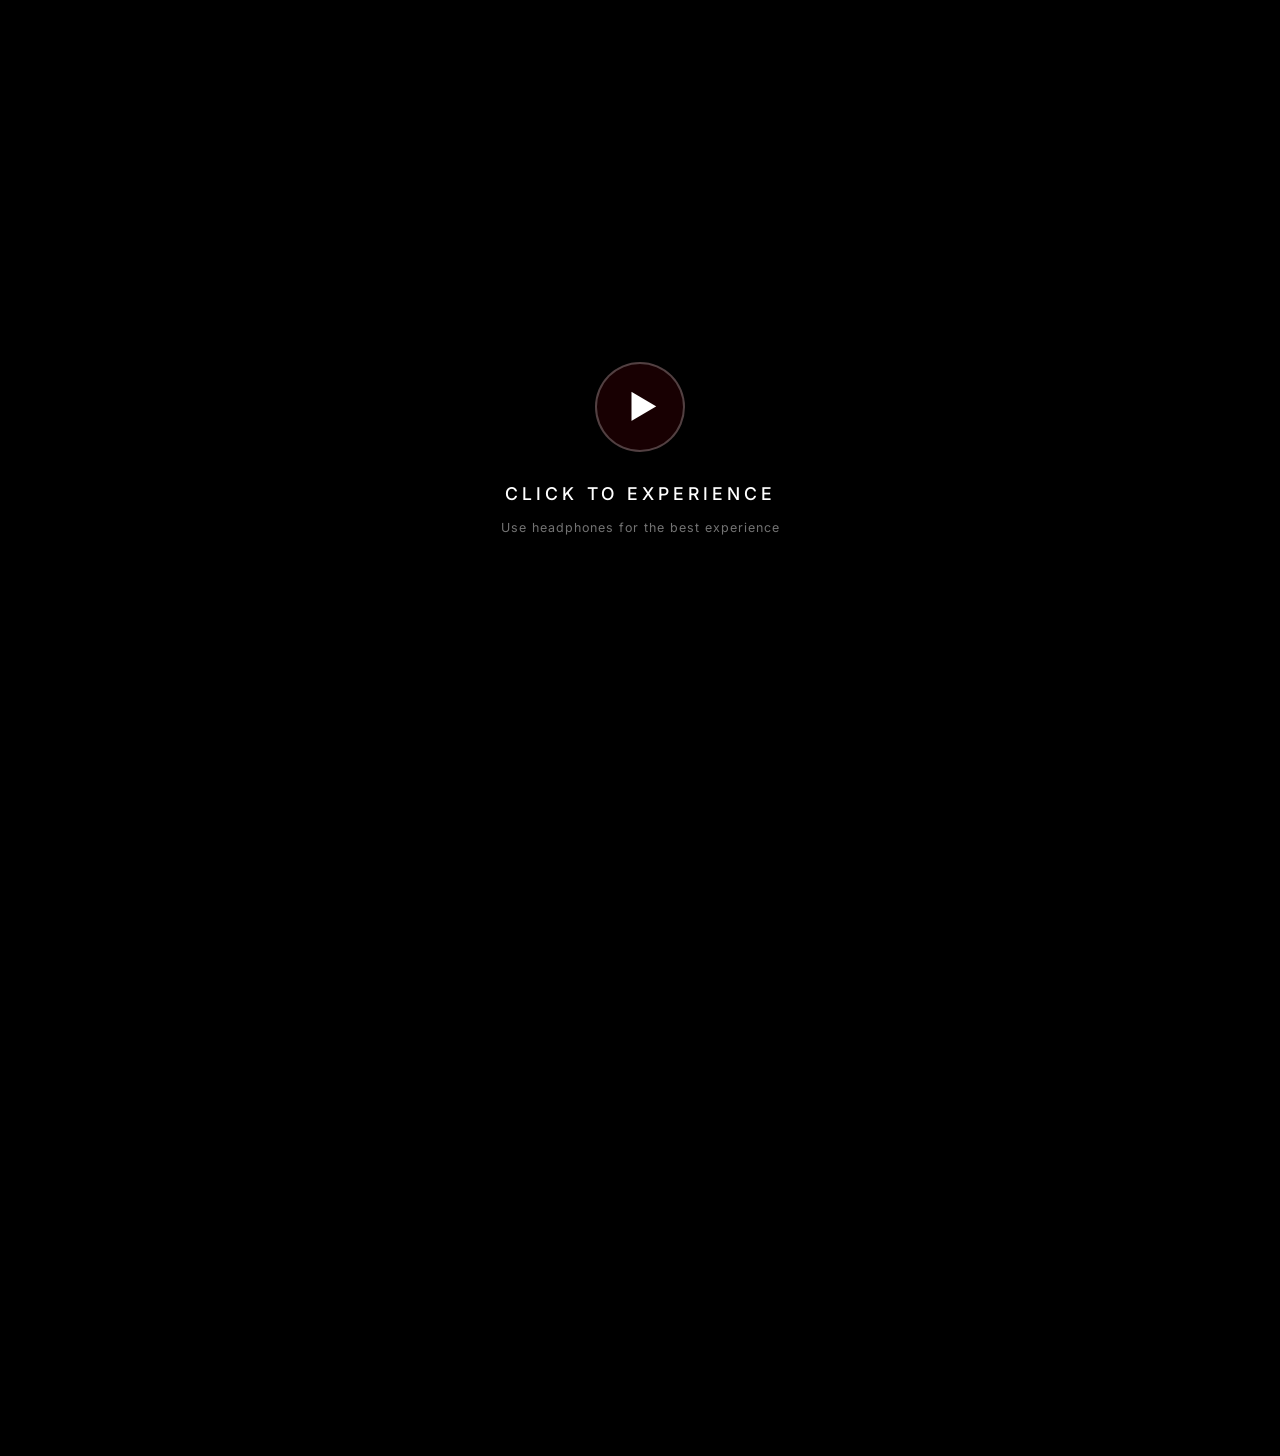
==== index.html @ e7f374e2 "Initial commit: A Fairytale - Netflix-style birthday surprise" ====
<!DOCTYPE html>
<html lang="en">
<head>
  <meta charset="UTF-8" />
  <meta name="viewport" content="width=device-width, initial-scale=1.0" />
  <meta name="description" content="A Fairytale — A cinematic birthday surprise crafted with love." />
  <title>A Fairytale — Streaming Now</title>
  <link rel="stylesheet" href="style.css" />
  <link rel="icon" href="data:image/svg+xml,<svg xmlns='http://www.w3.org/2000/svg' viewBox='0 0 100 100'><text y='.9em' font-size='90'>🎬</text></svg>" />
</head>
<body>

  <!-- ========== CLICK TO START SCREEN ========== -->
  <div id="start-screen">
    <div class="start-content">
      <div class="start-icon">▶</div>
      <p class="start-text">Click to Experience</p>
      <p class="start-sub">Use headphones for the best experience</p>
    </div>
  </div>

  <!-- ========== NETFLIX INTRO VIDEO OVERLAY ========== -->
  <div id="intro-overlay" style="display:none;">
    <video id="intro-video" playsinline preload="auto">
      <source src="assets/netflix-intro.mp4" type="video/mp4" />
    </video>
  </div>

  <!-- Netflix Intro Audio -->
  <audio id="intro-audio" preload="auto">
    <source src="assets/netflix-intro.mp3" type="audio/mpeg" />
  </audio>

  <!-- ========== MAIN PAGE CONTENT ========== -->
  <div class="page-content" id="page-content">

    <!-- ===== NAVIGATION ===== -->
    <nav class="navbar" id="navbar">
      <div class="nav-left">
        <div class="nav-logo">Netflix</div>
        <ul class="nav-links" id="nav-links">
          <li><a href="#" data-active>Home</a></li>
          <li><a href="#">Movies</a></li>
          <li><a href="#">Memories</a></li>
          <li><a href="#">My List</a></li>
        </ul>
      </div>
      <div class="nav-right">
        <!-- Search Icon -->
        <svg class="nav-icon search-icon" viewBox="0 0 24 24" fill="none" stroke="currentColor" stroke-width="2" stroke-linecap="round" stroke-linejoin="round">
          <circle cx="11" cy="11" r="8"></circle>
          <line x1="21" y1="21" x2="16.65" y2="16.65"></line>
        </svg>
        <!-- Bell Icon -->
        <svg class="nav-icon" viewBox="0 0 24 24" fill="none" stroke="currentColor" stroke-width="2" stroke-linecap="round" stroke-linejoin="round">
          <path d="M18 8A6 6 0 0 0 6 8c0 7-3 9-3 9h18s-3-2-3-9"></path>
          <path d="M13.73 21a2 2 0 0 1-3.46 0"></path>
        </svg>
        <!-- Avatar -->
        <div class="nav-avatar" title="Profile"></div>
        <!-- Mobile Hamburger -->
        <div class="nav-toggle" id="nav-toggle" aria-label="Toggle menu">
          <span></span>
          <span></span>
          <span></span>
        </div>
      </div>
    </nav>

    <!-- ===== HERO SECTION ===== -->
    <section class="hero" id="hero">
      <!-- Background Image -->
      <div class="hero-bg" id="hero-bg">
        <img
          class="hero-bg-img"
          src="assets/hero-bg.png"
          alt="A Fairytale — Hero"
          loading="eager"
        />
      </div>

      <!-- Cinematic Overlays -->
      <div class="hero-overlay hero-overlay--gradient"></div>
      <div class="hero-overlay hero-overlay--bottom"></div>
      <div class="hero-overlay hero-overlay--vignette"></div>
      <div class="film-grain"></div>

      <!-- Floating Particles -->
      <canvas id="particles-canvas"></canvas>

      <!-- Hero Text Content -->
      <div class="hero-content">
        <div class="hero-badge">
          <img class="hero-badge-logo" src="assets/netflix-logo.png" alt="Netflix" />
          <span class="hero-badge-text">Netflix Original</span>
        </div>

        <h1 class="hero-title">
          <span class="title-highlight">A Fairytale</span>
        </h1>

        <p class="hero-subtitle">"A story written by destiny."</p>

        <div class="hero-tags">
          <span>Romance</span>
          <span class="tag-dot"></span>
          <span>Fantasy</span>
          <span class="tag-dot"></span>
          <span>Birthday Special</span>
          <span class="tag-dot"></span>
          <span>2026</span>
        </div>

        <div class="hero-meta">
          <span class="meta-match">99% Match</span>
          <span class="meta-year">2026</span>
          <span class="meta-rating">13+</span>
          <span class="meta-seasons">5 Seasons</span>
        </div>

        <p class="hero-description">
          Some stories are not watched.<br />
          They are felt.
        </p>

        <div class="hero-buttons">
          <button class="btn-play" id="btn-play" aria-label="Play">
            <svg viewBox="0 0 24 24"><polygon points="5 3 19 12 5 21 5 3"></polygon></svg>
            <span>Play</span>
          </button>
          <button class="btn-info" id="btn-info" aria-label="More Info">
            <svg viewBox="0 0 24 24" fill="none" stroke="currentColor" stroke-width="2"><circle cx="12" cy="12" r="10"></circle><line x1="12" y1="16" x2="12" y2="12"></line><line x1="12" y1="8" x2="12.01" y2="8"></line></svg>
            <span>More Info</span>
          </button>
        </div>
      </div>
    </section>

    <!-- ===== TRENDING MEMORIES ===== -->
    <section class="memories-section" id="memories-section">
      <h2 class="memories-title" id="memories-title">Trending Memories</h2>
      <div class="memories-row" id="memories-row">

        <div class="memory-card" data-delay="0">
          <img src="assets/card1.png" alt="The Beginning" loading="lazy" />
          <div class="memory-card-overlay">
            <div class="memory-card-title">The Beginning</div>
            <div class="memory-card-tag">Chapter 1</div>
          </div>
        </div>

        <div class="memory-card" data-delay="100">
          <img src="assets/card2.png" alt="Her Smile" loading="lazy" />
          <div class="memory-card-overlay">
            <div class="memory-card-title">Her Smile</div>
            <div class="memory-card-tag">Chapter 2</div>
          </div>
        </div>

        <div class="memory-card" data-delay="200">
          <img src="assets/card3.png" alt="The Chaos" loading="lazy" />
          <div class="memory-card-overlay">
            <div class="memory-card-title">The Chaos</div>
            <div class="memory-card-tag">Chapter 3</div>
          </div>
        </div>

        <div class="memory-card" data-delay="300">
          <img src="assets/card4.png" alt="Late Night Talks" loading="lazy" />
          <div class="memory-card-overlay">
            <div class="memory-card-title">Late Night Talks</div>
            <div class="memory-card-tag">Chapter 4</div>
          </div>
        </div>

        <div class="memory-card" data-delay="400">
          <img src="assets/card5.png" alt="Favourite Human" loading="lazy" />
          <div class="memory-card-overlay">
            <div class="memory-card-title">Favourite Human</div>
            <div class="memory-card-tag">Chapter 5</div>
          </div>
        </div>

        <div class="memory-card" data-delay="500">
          <img src="assets/card6.png" alt="Forever Scene" loading="lazy" />
          <div class="memory-card-overlay">
            <div class="memory-card-title">Forever Scene</div>
            <div class="memory-card-tag">Final Chapter</div>
          </div>
        </div>

      </div>
    </section>

    <!-- ===== FOOTER ===== -->
    <footer class="footer">
      <p>Made with <span>♥</span> — A Fairytale &copy; 2026</p>
    </footer>

  </div>

  <!-- ===== AUDIO TOGGLE ===== -->
  <button class="audio-toggle" id="audio-toggle" aria-label="Toggle music" title="Toggle music">
    <div class="bars">
      <span></span>
      <span></span>
      <span></span>
      <span></span>
    </div>
  </button>

  <!-- Background music — replace src with your file -->
  <audio id="bg-music" loop preload="auto">
    <source src="assets/music.mp3" type="audio/mpeg" />
  </audio>

  <!-- ===== MORE INFO MODAL ===== -->
  <div class="modal-overlay" id="modal-overlay">
    <div class="modal-box">
      <button class="modal-close" id="modal-close" aria-label="Close">&times;</button>
      <h3 class="modal-title">A Fairytale</h3>
      <p class="modal-subtitle">"A story written by destiny."</p>
      <div class="modal-detail">
        <p><strong>Genre:</strong> Romance • Fantasy • Birthday Special</p>
        <p><strong>Release:</strong> 2026</p>
        <p><strong>Rating:</strong> ♥♥♥♥♥ — Masterpiece</p>
        <br />
        <p>
          This isn't just a movie. It's a feeling.
          A celebration of the most beautiful soul —
          the kind of person who turns ordinary moments into cinematic memories.
        </p>
        <br />
        <p><strong>Starring:</strong> The most amazing person in the world.</p>
        <p><strong>Director:</strong> Destiny, with a little help from love.</p>
      </div>
    </div>
  </div>

  <script src="script.js"></script>
</body>
</html>
---- style.css ----
/* ============================================
   A FAIRYTALE — Cinematic Birthday Surprise
   Netflix-Style OTT Landing Page
   ============================================ */

/* ---------- Google Fonts ---------- */
@import url('https://fonts.googleapis.com/css2?family=Inter:wght@300;400;500;600;700&family=Playfair+Display:ital,wght@0,400;0,600;0,700;1,400;1,600&display=swap');

/* ---------- CSS Custom Properties ---------- */
:root {
  --bg-primary: #000000;
  --bg-secondary: #141414;
  --bg-card: #1a1a1a;
  --netflix-red: #E50914;
  --netflix-red-dark: #B20710;
  --accent-gold: #d4a853;
  --accent-warm: #e8a87c;
  --text-primary: #ffffff;
  --text-secondary: #b3b3b3;
  --text-muted: #737373;
  --glass-bg: rgba(255, 255, 255, 0.05);
  --glass-border: rgba(255, 255, 255, 0.08);
  --shadow-glow: 0 0 40px rgba(229, 9, 20, 0.15);
  --font-display: 'Playfair Display', Georgia, serif;
  --font-body: 'Inter', -apple-system, BlinkMacSystemFont, sans-serif;
  --transition-smooth: cubic-bezier(0.25, 0.46, 0.45, 0.94);
  --transition-bounce: cubic-bezier(0.34, 1.56, 0.64, 1);
}

/* ---------- Reset & Base ---------- */
*,
*::before,
*::after {
  margin: 0;
  padding: 0;
  box-sizing: border-box;
}

html {
  scroll-behavior: smooth;
  -webkit-font-smoothing: antialiased;
  -moz-osx-font-smoothing: grayscale;
}

body {
  font-family: var(--font-body);
  background: var(--bg-primary);
  color: var(--text-primary);
  overflow-x: hidden;
  line-height: 1.6;
}

/* Hide scrollbar for cleaner feel */
body::-webkit-scrollbar {
  width: 6px;
}
body::-webkit-scrollbar-track {
  background: var(--bg-primary);
}
body::-webkit-scrollbar-thumb {
  background: rgba(229, 9, 20, 0.4);
  border-radius: 3px;
}

a {
  text-decoration: none;
  color: inherit;
}

button {
  border: none;
  outline: none;
  cursor: pointer;
  font-family: var(--font-body);
}

/* ============================================
   CLICK TO START SCREEN
   ============================================ */
#start-screen {
  position: fixed;
  inset: 0;
  z-index: 11000;
  background: #000;
  display: flex;
  align-items: center;
  justify-content: center;
  cursor: pointer;
  transition: opacity 0.8s ease;
}

#start-screen.fade-out {
  opacity: 0;
  pointer-events: none;
}

.start-content {
  text-align: center;
  animation: fadeIn 1.5s ease forwards;
}

.start-icon {
  width: 90px;
  height: 90px;
  border-radius: 50%;
  border: 2px solid rgba(255,255,255,0.25);
  display: flex;
  align-items: center;
  justify-content: center;
  font-size: 2rem;
  color: #fff;
  margin: 0 auto 28px;
  animation: startPulse 2s ease-in-out infinite;
  background: rgba(229, 9, 20, 0.1);
  padding-left: 6px;
}

@keyframes startPulse {
  0%, 100% {
    transform: scale(1);
    box-shadow: 0 0 0 0 rgba(229, 9, 20, 0.4);
  }
  50% {
    transform: scale(1.08);
    box-shadow: 0 0 40px 10px rgba(229, 9, 20, 0.15);
  }
}

.start-text {
  font-family: var(--font-body);
  font-size: 1.1rem;
  font-weight: 500;
  letter-spacing: 4px;
  text-transform: uppercase;
  color: var(--text-primary);
  margin-bottom: 10px;
}

.start-sub {
  font-size: 0.78rem;
  color: var(--text-muted);
  letter-spacing: 1px;
}

/* ============================================
   NETFLIX INTRO OVERLAY
   ============================================ */
#intro-overlay {
  position: fixed;
  top: 0;
  left: 0;
  width: 100vw;
  height: 100vh;
  z-index: 10000;
  background: #000;
  display: flex;
  align-items: center;
  justify-content: center;
  transition: opacity 1.2s ease;
}

#intro-overlay.fade-out {
  opacity: 0;
  pointer-events: none;
}

#intro-overlay video {
  width: 100%;
  height: 100%;
  object-fit: contain;
  background: #000;
}

/* ============================================
   PAGE LOAD TRANSITION
   ============================================ */
.page-content {
  opacity: 0;
  transition: opacity 1.5s ease 0.3s;
}

.page-content.visible {
  opacity: 1;
}

/* ============================================
   NAVIGATION BAR
   ============================================ */
.navbar {
  position: fixed;
  top: 0;
  left: 0;
  width: 100%;
  z-index: 1000;
  padding: 18px 4%;
  display: flex;
  align-items: center;
  justify-content: space-between;
  background: linear-gradient(180deg, rgba(0,0,0,0.85) 0%, rgba(0,0,0,0.4) 60%, transparent 100%);
  transform: translateY(-100%);
  animation: navSlideDown 1s var(--transition-smooth) 0.5s forwards;
}

@keyframes navSlideDown {
  to { transform: translateY(0); }
}

.nav-left {
  display: flex;
  align-items: center;
  gap: 40px;
}

.nav-logo {
  font-family: var(--font-display);
  font-size: 1.6rem;
  font-weight: 700;
  color: var(--netflix-red);
  letter-spacing: 2px;
  text-transform: uppercase;
  cursor: pointer;
  text-shadow: 0 0 20px rgba(229, 9, 20, 0.5);
}

.nav-links {
  display: flex;
  gap: 24px;
  list-style: none;
}

.nav-links li a {
  font-size: 0.88rem;
  font-weight: 400;
  color: var(--text-secondary);
  transition: color 0.3s ease, text-shadow 0.3s ease;
  position: relative;
}

.nav-links li a:hover {
  color: var(--text-primary);
  text-shadow: 0 0 10px rgba(255,255,255,0.2);
}

.nav-links li a::after {
  content: '';
  position: absolute;
  bottom: -4px;
  left: 0;
  width: 0;
  height: 1px;
  background: var(--netflix-red);
  transition: width 0.3s ease;
}

.nav-links li a:hover::after {
  width: 100%;
}

.nav-right {
  display: flex;
  align-items: center;
  gap: 20px;
}

.nav-icon {
  width: 22px;
  height: 22px;
  color: var(--text-primary);
  cursor: pointer;
  opacity: 0.8;
  transition: opacity 0.3s ease, transform 0.3s ease;
}

.nav-icon:hover {
  opacity: 1;
  transform: scale(1.1);
}

.nav-avatar {
  width: 32px;
  height: 32px;
  border-radius: 4px;
  background: linear-gradient(135deg, var(--netflix-red), var(--accent-gold));
  cursor: pointer;
  transition: box-shadow 0.3s ease;
  overflow: hidden;
}

.nav-avatar:hover {
  box-shadow: 0 0 12px rgba(229, 9, 20, 0.5);
}

/* Mobile Nav Toggle */
.nav-toggle {
  display: none;
  flex-direction: column;
  gap: 5px;
  cursor: pointer;
  padding: 4px;
}

.nav-toggle span {
  display: block;
  width: 22px;
  height: 2px;
  background: var(--text-primary);
  border-radius: 1px;
  transition: transform 0.3s ease, opacity 0.3s ease;
}

/* ============================================
   HERO SECTION
   ============================================ */
.hero {
  position: relative;
  width: 100%;
  height: 100vh;
  min-height: 600px;
  overflow: hidden;
  display: flex;
  align-items: flex-end;
  padding-bottom: 12vh;
}

/* Background image with Ken Burns zoom */
.hero-bg {
  position: absolute;
  top: 0;
  left: 0;
  width: 100%;
  height: 100%;
  z-index: 0;
}

.hero-bg-img {
  width: 100%;
  height: 100%;
  object-fit: cover;
  object-position: center 20%;
  animation: kenBurns 30s ease-in-out infinite alternate;
  will-change: transform;
}

@keyframes kenBurns {
  0% { transform: scale(1) translate(0, 0); }
  100% { transform: scale(1.12) translate(-1%, -1%); }
}

/* Cinematic overlays */
.hero-overlay {
  position: absolute;
  top: 0;
  left: 0;
  width: 100%;
  height: 100%;
  z-index: 1;
}

.hero-overlay--gradient {
  background: linear-gradient(
    77deg,
    rgba(0,0,0,0.9) 0%,
    rgba(0,0,0,0.6) 30%,
    rgba(0,0,0,0.15) 60%,
    rgba(0,0,0,0.3) 100%
  );
}

.hero-overlay--bottom {
  background: linear-gradient(
    0deg,
    var(--bg-primary) 0%,
    rgba(0,0,0,0.7) 15%,
    transparent 40%
  );
}

.hero-overlay--vignette {
  background: radial-gradient(
    ellipse at center,
    transparent 50%,
    rgba(0,0,0,0.6) 100%
  );
}

/* Film Grain */
.film-grain {
  position: absolute;
  top: 0;
  left: 0;
  width: 100%;
  height: 100%;
  z-index: 2;
  opacity: 0.04;
  pointer-events: none;
  background-image: url("data:image/svg+xml,%3Csvg viewBox='0 0 256 256' xmlns='http://www.w3.org/2000/svg'%3E%3Cfilter id='noise'%3E%3CfeTurbulence type='fractalNoise' baseFrequency='0.9' numOctaves='4' stitchTiles='stitch'/%3E%3C/filter%3E%3Crect width='100%25' height='100%25' filter='url(%23noise)' opacity='1'/%3E%3C/svg%3E");
  background-repeat: repeat;
  animation: grainShift 0.5s steps(5) infinite;
}

@keyframes grainShift {
  0%, 100% { transform: translate(0,0); }
  20% { transform: translate(-2px, 1px); }
  40% { transform: translate(1px, -1px); }
  60% { transform: translate(-1px, 2px); }
  80% { transform: translate(2px, -2px); }
}

/* Floating particles canvas */
#particles-canvas {
  position: absolute;
  top: 0;
  left: 0;
  width: 100%;
  height: 100%;
  z-index: 3;
  pointer-events: none;
}

/* Hero content */
.hero-content {
  position: relative;
  z-index: 5;
  padding: 0 4%;
  max-width: 650px;
}

.hero-badge {
  display: inline-flex;
  align-items: center;
  gap: 8px;
  margin-bottom: 16px;
  opacity: 0;
  transform: translateY(20px);
  animation: fadeSlideUp 0.8s var(--transition-smooth) 1s forwards;
}

.hero-badge-logo {
  height: 20px;
  width: auto;
  object-fit: contain;
}

.hero-badge-text {
  font-size: 0.75rem;
  font-weight: 600;
  letter-spacing: 3px;
  text-transform: uppercase;
  color: var(--text-secondary);
}

.hero-title {
  font-family: var(--font-display);
  font-size: clamp(3rem, 7vw, 5.5rem);
  font-weight: 700;
  line-height: 1.05;
  letter-spacing: -1px;
  margin-bottom: 10px;
  opacity: 0;
  transform: translateY(30px);
  animation: fadeSlideUp 1s var(--transition-smooth) 1.2s forwards;
  text-shadow: 0 4px 30px rgba(0,0,0,0.7);
}

.hero-title .title-highlight {
  background: linear-gradient(135deg, var(--text-primary) 0%, var(--accent-gold) 100%);
  -webkit-background-clip: text;
  -webkit-text-fill-color: transparent;
  background-clip: text;
}

.hero-subtitle {
  font-family: var(--font-display);
  font-style: italic;
  font-size: clamp(1rem, 2vw, 1.3rem);
  color: var(--accent-warm);
  margin-bottom: 18px;
  opacity: 0;
  transform: translateY(20px);
  animation: fadeSlideUp 0.8s var(--transition-smooth) 1.5s forwards;
  text-shadow: 0 2px 15px rgba(0,0,0,0.5);
}

.hero-tags {
  display: flex;
  align-items: center;
  gap: 8px;
  margin-bottom: 12px;
  font-size: 0.82rem;
  color: var(--text-muted);
  opacity: 0;
  transform: translateY(20px);
  animation: fadeSlideUp 0.8s var(--transition-smooth) 1.7s forwards;
}

.hero-tags .tag-dot {
  width: 4px;
  height: 4px;
  border-radius: 50%;
  background: var(--netflix-red);
}

/* Netflix-style metadata row */
.hero-meta {
  display: flex;
  align-items: center;
  gap: 10px;
  margin-bottom: 18px;
  font-size: 0.88rem;
  font-weight: 500;
  opacity: 0;
  transform: translateY(20px);
  animation: fadeSlideUp 0.8s var(--transition-smooth) 1.8s forwards;
}

.meta-match {
  color: #46d369;
  font-weight: 700;
}

.meta-year {
  color: var(--text-secondary);
}

.meta-rating {
  color: var(--text-secondary);
  border: 1px solid rgba(255,255,255,0.35);
  padding: 1px 7px;
  font-size: 0.76rem;
  border-radius: 3px;
  line-height: 1.4;
}

.meta-seasons {
  color: var(--text-secondary);
}

.hero-description {
  font-size: 1rem;
  line-height: 1.7;
  color: var(--text-secondary);
  margin-bottom: 30px;
  max-width: 500px;
  opacity: 0;
  transform: translateY(20px);
  animation: fadeSlideUp 0.8s var(--transition-smooth) 2s forwards;
}

/* Buttons */
.hero-buttons {
  display: flex;
  align-items: center;
  gap: 14px;
  opacity: 0;
  transform: translateY(30px);
  animation: fadeSlideUp 1s var(--transition-smooth) 2.1s forwards;
}

.btn-play {
  display: inline-flex;
  align-items: center;
  gap: 10px;
  padding: 12px 32px;
  background: var(--text-primary);
  color: var(--bg-primary);
  font-size: 1.05rem;
  font-weight: 600;
  border-radius: 6px;
  transition: all 0.35s var(--transition-smooth);
  position: relative;
  overflow: hidden;
}

.btn-play::before {
  content: '';
  position: absolute;
  top: 50%;
  left: 50%;
  width: 0;
  height: 0;
  background: rgba(229, 9, 20, 0.15);
  border-radius: 50%;
  transform: translate(-50%, -50%);
  transition: width 0.6s ease, height 0.6s ease;
}

.btn-play:hover {
  transform: scale(1.06);
  box-shadow: 0 0 30px rgba(255,255,255,0.25), 0 0 60px rgba(229, 9, 20, 0.15);
}

.btn-play:hover::before {
  width: 350px;
  height: 350px;
}

.btn-play:active {
  transform: scale(0.97);
}

.btn-play svg {
  width: 22px;
  height: 22px;
  fill: currentColor;
  position: relative;
  z-index: 1;
}

.btn-play span {
  position: relative;
  z-index: 1;
}

.btn-info {
  display: inline-flex;
  align-items: center;
  gap: 10px;
  padding: 12px 28px;
  background: var(--glass-bg);
  color: var(--text-primary);
  font-size: 0.95rem;
  font-weight: 500;
  border-radius: 6px;
  border: 1px solid var(--glass-border);
  backdrop-filter: blur(10px);
  -webkit-backdrop-filter: blur(10px);
  transition: all 0.35s var(--transition-smooth);
}

.btn-info:hover {
  background: rgba(255,255,255,0.15);
  transform: scale(1.04);
  border-color: rgba(255,255,255,0.2);
}

.btn-info svg {
  width: 20px;
  height: 20px;
  fill: currentColor;
}

/* ============================================
   AUDIO CONTROLLER
   ============================================ */
.audio-toggle {
  position: fixed;
  bottom: 30px;
  right: 30px;
  z-index: 999;
  width: 48px;
  height: 48px;
  border-radius: 50%;
  background: var(--glass-bg);
  border: 1px solid var(--glass-border);
  backdrop-filter: blur(12px);
  -webkit-backdrop-filter: blur(12px);
  display: flex;
  align-items: center;
  justify-content: center;
  cursor: pointer;
  transition: all 0.3s ease;
  opacity: 0;
  animation: fadeIn 0.8s ease 3s forwards;
}

.audio-toggle:hover {
  background: rgba(229, 9, 20, 0.2);
  border-color: rgba(229, 9, 20, 0.3);
  transform: scale(1.1);
  box-shadow: 0 0 20px rgba(229, 9, 20, 0.2);
}

.audio-toggle svg {
  width: 20px;
  height: 20px;
  fill: var(--text-primary);
}

.audio-toggle .bars {
  display: flex;
  align-items: flex-end;
  gap: 2px;
  height: 16px;
}

.audio-toggle .bars span {
  display: block;
  width: 3px;
  background: var(--text-primary);
  border-radius: 1px;
  transition: height 0.3s ease;
}

.audio-toggle.playing .bars span {
  animation: audioBar 0.8s ease-in-out infinite alternate;
}

.audio-toggle.playing .bars span:nth-child(1) { height: 6px; animation-delay: 0s; }
.audio-toggle.playing .bars span:nth-child(2) { height: 12px; animation-delay: 0.15s; }
.audio-toggle.playing .bars span:nth-child(3) { height: 8px; animation-delay: 0.3s; }
.audio-toggle.playing .bars span:nth-child(4) { height: 14px; animation-delay: 0.1s; }

.audio-toggle:not(.playing) .bars span {
  height: 3px !important;
  animation: none;
}

@keyframes audioBar {
  0% { height: 4px; }
  100% { height: 16px; }
}

/* ============================================
   TRENDING MEMORIES SECTION
   ============================================ */
.memories-section {
  position: relative;
  z-index: 10;
  padding: 20px 4% 80px;
  margin-top: -80px;
}

.memories-title {
  font-size: 1.35rem;
  font-weight: 600;
  margin-bottom: 20px;
  opacity: 0;
  transform: translateY(20px);
  transition: all 0.8s var(--transition-smooth);
}

.memories-title.visible {
  opacity: 1;
  transform: translateY(0);
}

.memories-row {
  display: flex;
  gap: 10px;
  overflow-x: auto;
  overflow-y: visible;
  padding: 10px 0 30px;
  scroll-behavior: smooth;
  -ms-overflow-style: none;
  scrollbar-width: none;
}

.memories-row::-webkit-scrollbar {
  display: none;
}

/* Memory cards */
.memory-card {
  flex: 0 0 auto;
  width: 240px;
  height: 340px;
  border-radius: 6px;
  overflow: hidden;
  position: relative;
  cursor: pointer;
  transition: all 0.4s var(--transition-smooth);
  opacity: 0;
  transform: translateY(25px);
}

.memory-card.visible {
  opacity: 1;
  transform: translateY(0);
}

.memory-card:hover {
  transform: scale(1.08) translateY(-8px);
  z-index: 20;
  box-shadow:
    0 12px 40px rgba(0,0,0,0.7),
    0 0 30px rgba(229, 9, 20, 0.12);
}

.memory-card img {
  width: 100%;
  height: 100%;
  object-fit: cover;
  transition: transform 0.5s ease;
}

.memory-card:hover img {
  transform: scale(1.08);
}

.memory-card-overlay {
  position: absolute;
  bottom: 0;
  left: 0;
  width: 100%;
  padding: 30px 16px 16px;
  background: linear-gradient(0deg, rgba(0,0,0,0.9) 0%, rgba(0,0,0,0.4) 60%, transparent 100%);
  opacity: 0;
  transform: translateY(10px);
  transition: all 0.35s ease;
}

.memory-card:hover .memory-card-overlay {
  opacity: 1;
  transform: translateY(0);
}

.memory-card-title {
  font-size: 0.95rem;
  font-weight: 600;
  margin-bottom: 4px;
}

.memory-card-tag {
  font-size: 0.72rem;
  color: var(--netflix-red);
  font-weight: 500;
  letter-spacing: 1px;
  text-transform: uppercase;
}

/* Hover glow ring */
.memory-card::after {
  content: '';
  position: absolute;
  inset: 0;
  border-radius: 6px;
  border: 2px solid transparent;
  transition: border-color 0.3s ease;
}

.memory-card:hover::after {
  border-color: rgba(229, 9, 20, 0.35);
}

/* ============================================
   FOOTER
   ============================================ */
.footer {
  padding: 40px 4%;
  text-align: center;
  color: var(--text-muted);
  font-size: 0.78rem;
  border-top: 1px solid rgba(255,255,255,0.05);
}

.footer span {
  color: var(--netflix-red);
}

/* ============================================
   SHARED ANIMATIONS
   ============================================ */
@keyframes fadeSlideUp {
  to {
    opacity: 1;
    transform: translateY(0);
  }
}

@keyframes fadeIn {
  to {
    opacity: 1;
  }
}

/* ============================================
   MORE INFO MODAL
   ============================================ */
.modal-overlay {
  position: fixed;
  inset: 0;
  z-index: 9000;
  background: rgba(0,0,0,0.75);
  backdrop-filter: blur(8px);
  -webkit-backdrop-filter: blur(8px);
  display: flex;
  align-items: center;
  justify-content: center;
  opacity: 0;
  pointer-events: none;
  transition: opacity 0.4s ease;
}

.modal-overlay.active {
  opacity: 1;
  pointer-events: auto;
}

.modal-box {
  background: var(--bg-secondary);
  border: 1px solid var(--glass-border);
  border-radius: 12px;
  width: 90%;
  max-width: 540px;
  padding: 40px 36px;
  position: relative;
  transform: scale(0.9) translateY(30px);
  transition: transform 0.45s var(--transition-bounce);
}

.modal-overlay.active .modal-box {
  transform: scale(1) translateY(0);
}

.modal-close {
  position: absolute;
  top: 16px;
  right: 16px;
  width: 34px;
  height: 34px;
  border-radius: 50%;
  background: rgba(255,255,255,0.08);
  color: var(--text-primary);
  font-size: 1.1rem;
  display: flex;
  align-items: center;
  justify-content: center;
  cursor: pointer;
  transition: background 0.3s ease;
}

.modal-close:hover {
  background: rgba(229, 9, 20, 0.3);
}

.modal-title {
  font-family: var(--font-display);
  font-size: 1.8rem;
  margin-bottom: 8px;
}

.modal-subtitle {
  font-style: italic;
  color: var(--accent-warm);
  margin-bottom: 20px;
  font-size: 0.95rem;
}

.modal-detail {
  color: var(--text-secondary);
  font-size: 0.9rem;
  line-height: 1.8;
}

.modal-detail strong {
  color: var(--text-primary);
}

/* ============================================
   RESPONSIVE — TABLET
   ============================================ */
@media (max-width: 1024px) {
  .hero-content {
    max-width: 520px;
  }

  .hero-title {
    font-size: clamp(2.5rem, 6vw, 4rem);
  }

  .memory-card {
    width: 200px;
    height: 290px;
  }
}

/* ============================================
   RESPONSIVE — MOBILE
   ============================================ */
@media (max-width: 768px) {
  .navbar {
    padding: 14px 5%;
  }

  .nav-links {
    display: none;
    position: absolute;
    top: 100%;
    left: 0;
    width: 100%;
    flex-direction: column;
    background: rgba(0,0,0,0.95);
    backdrop-filter: blur(20px);
    -webkit-backdrop-filter: blur(20px);
    padding: 20px 5%;
    gap: 16px;
    border-bottom: 1px solid var(--glass-border);
  }

  .nav-links.open {
    display: flex;
  }

  .nav-toggle {
    display: flex;
  }

  .nav-right .nav-icon.search-icon {
    display: none;
  }

  .hero {
    align-items: center;
    padding-bottom: 0;
    min-height: 100vh;
    min-height: 100dvh;
  }

  .hero-content {
    max-width: 100%;
    padding: 0 6%;
    text-align: center;
    display: flex;
    flex-direction: column;
    align-items: center;
  }

  .hero-bg-img {
    object-position: center center;
  }

  .hero-overlay--gradient {
    background: linear-gradient(
      0deg,
      rgba(0,0,0,0.92) 0%,
      rgba(0,0,0,0.7) 35%,
      rgba(0,0,0,0.3) 65%,
      rgba(0,0,0,0.5) 100%
    );
  }

  .hero-title {
    font-size: clamp(2.2rem, 10vw, 3.2rem);
  }

  .hero-subtitle {
    font-size: 1rem;
  }

  .hero-tags {
    justify-content: center;
    flex-wrap: wrap;
  }

  .hero-meta {
    justify-content: center;
    flex-wrap: wrap;
    font-size: 0.82rem;
  }

  .hero-description {
    font-size: 0.9rem;
    text-align: center;
  }

  .hero-buttons {
    flex-direction: column;
    width: 100%;
    gap: 12px;
  }

  .btn-play,
  .btn-info {
    width: 100%;
    justify-content: center;
    padding: 14px 24px;
  }

  .memories-section {
    padding: 10px 5% 60px;
    margin-top: -40px;
  }

  .memories-title {
    font-size: 1.15rem;
  }

  .memory-card {
    width: 150px;
    height: 220px;
  }

  .memory-card-title {
    font-size: 0.82rem;
  }

  .audio-toggle {
    bottom: 20px;
    right: 20px;
    width: 42px;
    height: 42px;
  }

  .modal-box {
    padding: 30px 24px;
    width: 92%;
  }
}

/* ============================================
   RESPONSIVE — SMALL MOBILE
   ============================================ */
@media (max-width: 420px) {
  .hero-title {
    font-size: 2rem;
  }

  .hero-subtitle {
    font-size: 0.9rem;
  }

  .nav-logo {
    font-size: 1.3rem;
  }

  .memory-card {
    width: 130px;
    height: 195px;
  }
}
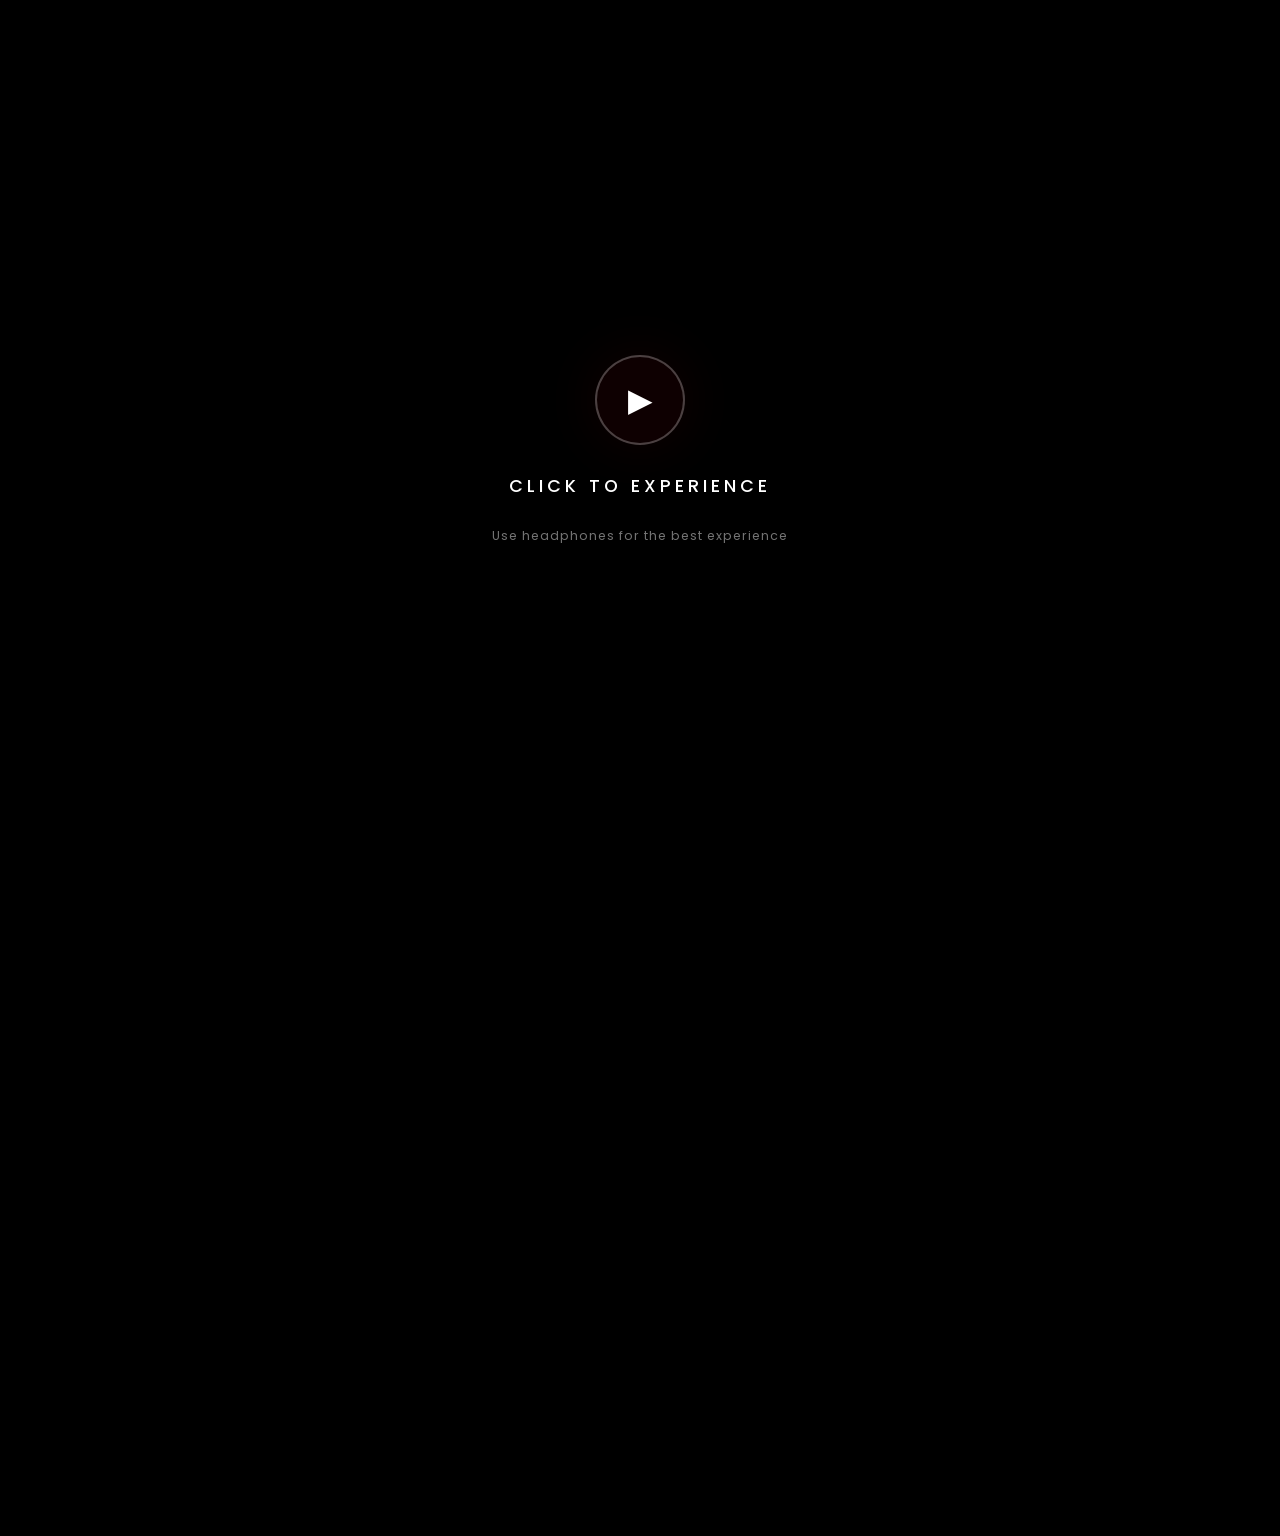
==== commit 7b60508c: "feat: enhance cinematic Netflix-style UI and update info modal content" ====
--- a/index.html
+++ b/index.html
@@ -3,7 +3,7 @@
 <head>
   <meta charset="UTF-8" />
   <meta name="viewport" content="width=device-width, initial-scale=1.0" />
-  <meta name="description" content="A Fairytale — A cinematic birthday surprise crafted with love." />
+  <meta name="description" content="A Fairytale — A cinematic birthday surprise crafted with love. Streaming now." />
   <title>A Fairytale — Streaming Now</title>
   <link rel="stylesheet" href="style.css" />
   <link rel="icon" href="data:image/svg+xml,<svg xmlns='http://www.w3.org/2000/svg' viewBox='0 0 100 100'><text y='.9em' font-size='90'>🎬</text></svg>" />
@@ -73,7 +73,7 @@
       <div class="hero-bg" id="hero-bg">
         <img
           class="hero-bg-img"
-          src="assets/hero-bg.png"
+          src="assets/hero-bg-enhanced.png"
           alt="A Fairytale — Hero"
           loading="eager"
         />
@@ -209,7 +209,7 @@
     </div>
   </button>
 
-  <!-- Background music — replace src with your file -->
+  <!-- Background music -->
   <audio id="bg-music" loop preload="auto">
     <source src="assets/music.mp3" type="audio/mpeg" />
   </audio>
@@ -223,16 +223,26 @@
       <div class="modal-detail">
         <p><strong>Genre:</strong> Romance • Fantasy • Birthday Special</p>
         <p><strong>Release:</strong> 2026</p>
-        <p><strong>Rating:</strong> ♥♥♥♥♥ — Masterpiece</p>
+        <p><strong>Rating:</strong> ★★★★★ — Unforgettable</p>
         <br />
         <p>
-          This isn't just a movie. It's a feeling.
-          A celebration of the most beautiful soul —
-          the kind of person who turns ordinary moments into cinematic memories.
-        </p>
-        <br />
-        <p><strong>Starring:</strong> The most amazing person in the world.</p>
-        <p><strong>Director:</strong> Destiny, with a little help from love.</p>
+          Not every person becomes a memory.<br />
+          Some quietly become a feeling.
+        </p>
+        <br />
+        <p>
+          The kind of person who makes ordinary moments<br />
+          feel a little softer, brighter, and somehow special.
+        </p>
+        <br />
+        <p>
+          Maybe some people are meant to be admired<br />
+          like your favourite scene in a movie —<br />
+          beautiful without even trying.
+        </p>
+        <br />
+        <p><strong>Starring:</strong> The girl who unknowingly became special.</p>
+        <p><strong>Director:</strong> A little bit of destiny.</p>
       </div>
     </div>
   </div>
--- a/style.css
+++ b/style.css
@@ -1,33 +1,37 @@
-/* ============================================
-   A FAIRYTALE — Cinematic Birthday Surprise
-   Netflix-Style OTT Landing Page
-   ============================================ */
-
-/* ---------- Google Fonts ---------- */
-@import url('https://fonts.googleapis.com/css2?family=Inter:wght@300;400;500;600;700&family=Playfair+Display:ital,wght@0,400;0,600;0,700;1,400;1,600&display=swap');
-
-/* ---------- CSS Custom Properties ---------- */
+/* ================================================================
+   A FAIRYTALE — Premium Cinematic Birthday Experience
+   Netflix-Inspired OTT Design System
+   ================================================================ */
+
+/* ── Google Fonts ─────────────────────────────────────────────── */
+@import url('https://fonts.googleapis.com/css2?family=Cormorant+Garamond:ital,wght@0,300;0,400;0,500;0,600;0,700;1,400;1,500;1,600&family=Poppins:wght@300;400;500;600;700&display=swap');
+
+/* ── CSS Custom Properties ────────────────────────────────────── */
 :root {
   --bg-primary: #000000;
   --bg-secondary: #141414;
-  --bg-card: #1a1a1a;
+  --bg-card: #181818;
   --netflix-red: #E50914;
   --netflix-red-dark: #B20710;
-  --accent-gold: #d4a853;
+  --accent-gold: #c9a84c;
   --accent-warm: #e8a87c;
   --text-primary: #ffffff;
   --text-secondary: #b3b3b3;
   --text-muted: #737373;
-  --glass-bg: rgba(255, 255, 255, 0.05);
-  --glass-border: rgba(255, 255, 255, 0.08);
+  --glass-bg: rgba(255, 255, 255, 0.06);
+  --glass-border: rgba(255, 255, 255, 0.1);
   --shadow-glow: 0 0 40px rgba(229, 9, 20, 0.15);
-  --font-display: 'Playfair Display', Georgia, serif;
-  --font-body: 'Inter', -apple-system, BlinkMacSystemFont, sans-serif;
+  --font-display: 'Cormorant Garamond', Georgia, serif;
+  --font-body: 'Poppins', -apple-system, BlinkMacSystemFont, sans-serif;
   --transition-smooth: cubic-bezier(0.25, 0.46, 0.45, 0.94);
   --transition-bounce: cubic-bezier(0.34, 1.56, 0.64, 1);
 }
 
-/* ---------- Reset & Base ---------- */
+
+/* ================================================================
+   1. RESET & BASE
+   ================================================================ */
+
 *,
 *::before,
 *::after {
@@ -38,28 +42,39 @@
 
 html {
   scroll-behavior: smooth;
+}
+
+body {
+  font-family: var(--font-body);
+  background-color: var(--bg-primary);
+  color: var(--text-primary);
+  overflow-x: hidden;
   -webkit-font-smoothing: antialiased;
   -moz-osx-font-smoothing: grayscale;
 }
 
-body {
-  font-family: var(--font-body);
+/* Custom Scrollbar */
+::-webkit-scrollbar {
+  width: 6px;
+}
+
+::-webkit-scrollbar-track {
   background: var(--bg-primary);
-  color: var(--text-primary);
-  overflow-x: hidden;
-  line-height: 1.6;
-}
-
-/* Hide scrollbar for cleaner feel */
-body::-webkit-scrollbar {
-  width: 6px;
-}
-body::-webkit-scrollbar-track {
-  background: var(--bg-primary);
-}
-body::-webkit-scrollbar-thumb {
-  background: rgba(229, 9, 20, 0.4);
-  border-radius: 3px;
+}
+
+::-webkit-scrollbar-thumb {
+  background: var(--netflix-red);
+  border-radius: 10px;
+}
+
+::-webkit-scrollbar-thumb:hover {
+  background: var(--netflix-red-dark);
+}
+
+/* Firefox scrollbar */
+* {
+  scrollbar-width: thin;
+  scrollbar-color: var(--netflix-red) var(--bg-primary);
 }
 
 a {
@@ -72,29 +87,42 @@
   outline: none;
   cursor: pointer;
   font-family: var(--font-body);
-}
-
-/* ============================================
-   CLICK TO START SCREEN
-   ============================================ */
+  background: none;
+}
+
+img {
+  display: block;
+  max-width: 100%;
+}
+
+ul, ol {
+  list-style: none;
+}
+
+
+/* ================================================================
+   2. CLICK TO START SCREEN (#start-screen)
+   ================================================================ */
+
 #start-screen {
   position: fixed;
-  inset: 0;
+  top: 0;
+  left: 0;
+  width: 100%;
+  height: 100%;
   z-index: 11000;
-  background: #000;
+  background: var(--bg-primary);
   display: flex;
   align-items: center;
   justify-content: center;
   cursor: pointer;
-  transition: opacity 0.8s ease;
-}
-
-#start-screen.fade-out {
-  opacity: 0;
-  pointer-events: none;
 }
 
 .start-content {
+  display: flex;
+  flex-direction: column;
+  align-items: center;
+  gap: 28px;
   text-align: center;
   animation: fadeIn 1.5s ease forwards;
 }
@@ -103,27 +131,15 @@
   width: 90px;
   height: 90px;
   border-radius: 50%;
-  border: 2px solid rgba(255,255,255,0.25);
+  border: 2px solid rgba(255, 255, 255, 0.25);
   display: flex;
   align-items: center;
   justify-content: center;
   font-size: 2rem;
-  color: #fff;
-  margin: 0 auto 28px;
-  animation: startPulse 2s ease-in-out infinite;
-  background: rgba(229, 9, 20, 0.1);
-  padding-left: 6px;
-}
-
-@keyframes startPulse {
-  0%, 100% {
-    transform: scale(1);
-    box-shadow: 0 0 0 0 rgba(229, 9, 20, 0.4);
-  }
-  50% {
-    transform: scale(1.08);
-    box-shadow: 0 0 40px 10px rgba(229, 9, 20, 0.15);
-  }
+  color: var(--text-primary);
+  animation: startPulse 2.5s ease-in-out infinite;
+  background: rgba(229, 9, 20, 0.06);
+  box-shadow: 0 0 60px rgba(229, 9, 20, 0.08);
 }
 
 .start-text {
@@ -133,7 +149,6 @@
   letter-spacing: 4px;
   text-transform: uppercase;
   color: var(--text-primary);
-  margin-bottom: 10px;
 }
 
 .start-sub {
@@ -142,38 +157,47 @@
   letter-spacing: 1px;
 }
 
-/* ============================================
-   NETFLIX INTRO OVERLAY
-   ============================================ */
+#start-screen.fade-out {
+  opacity: 0;
+  pointer-events: none;
+  transition: opacity 0.8s ease;
+}
+
+
+/* ================================================================
+   3. NETFLIX INTRO OVERLAY (#intro-overlay)
+   ================================================================ */
+
 #intro-overlay {
   position: fixed;
   top: 0;
   left: 0;
-  width: 100vw;
-  height: 100vh;
+  width: 100%;
+  height: 100%;
   z-index: 10000;
-  background: #000;
+  background: var(--bg-primary);
   display: flex;
   align-items: center;
   justify-content: center;
-  transition: opacity 1.2s ease;
-}
-
-#intro-overlay.fade-out {
-  opacity: 0;
-  pointer-events: none;
+  transition: opacity 0.8s ease;
 }
 
 #intro-overlay video {
   width: 100%;
   height: 100%;
   object-fit: contain;
-  background: #000;
-}
-
-/* ============================================
-   PAGE LOAD TRANSITION
-   ============================================ */
+}
+
+#intro-overlay.fade-out {
+  opacity: 0;
+  pointer-events: none;
+}
+
+
+/* ================================================================
+   4. PAGE CONTENT (.page-content)
+   ================================================================ */
+
 .page-content {
   opacity: 0;
   transition: opacity 1.5s ease 0.3s;
@@ -183,92 +207,110 @@
   opacity: 1;
 }
 
-/* ============================================
-   NAVIGATION BAR
-   ============================================ */
+
+/* ================================================================
+   5. NAVBAR (.navbar) — NETFLIX STYLE
+   ================================================================ */
+
 .navbar {
   position: fixed;
   top: 0;
   left: 0;
   width: 100%;
   z-index: 1000;
-  padding: 18px 4%;
+  padding: 0 4%;
+  height: 68px;
   display: flex;
   align-items: center;
   justify-content: space-between;
-  background: linear-gradient(180deg, rgba(0,0,0,0.85) 0%, rgba(0,0,0,0.4) 60%, transparent 100%);
+  background: linear-gradient(180deg, rgba(0, 0, 0, 0.75) 0%, rgba(0, 0, 0, 0.4) 50%, transparent 100%);
+  transition: background 0.4s ease, backdrop-filter 0.4s ease;
+  animation: navSlideDown 0.6s ease forwards;
   transform: translateY(-100%);
-  animation: navSlideDown 1s var(--transition-smooth) 0.5s forwards;
-}
-
-@keyframes navSlideDown {
-  to { transform: translateY(0); }
-}
-
+}
+
+.navbar.scrolled {
+  background: rgba(0, 0, 0, 0.95);
+  backdrop-filter: blur(20px);
+  -webkit-backdrop-filter: blur(20px);
+}
+
+/* Nav Left */
 .nav-left {
   display: flex;
   align-items: center;
-  gap: 40px;
+  gap: 48px;
 }
 
 .nav-logo {
-  font-family: var(--font-display);
-  font-size: 1.6rem;
+  font-family: var(--font-body);
+  font-size: 1.55rem;
   font-weight: 700;
   color: var(--netflix-red);
-  letter-spacing: 2px;
+  letter-spacing: 1.5px;
   text-transform: uppercase;
   cursor: pointer;
-  text-shadow: 0 0 20px rgba(229, 9, 20, 0.5);
-}
-
+  text-shadow:
+    0 0 30px rgba(229, 9, 20, 0.6),
+    0 0 60px rgba(229, 9, 20, 0.3);
+  user-select: none;
+}
+
+/* Nav Links */
 .nav-links {
   display: flex;
-  gap: 24px;
+  gap: 28px;
   list-style: none;
 }
 
 .nav-links li a {
-  font-size: 0.88rem;
+  font-size: 0.85rem;
   font-weight: 400;
   color: var(--text-secondary);
-  transition: color 0.3s ease, text-shadow 0.3s ease;
+  transition: color 0.3s ease;
   position: relative;
+  white-space: nowrap;
 }
 
 .nav-links li a:hover {
   color: var(--text-primary);
-  text-shadow: 0 0 10px rgba(255,255,255,0.2);
 }
 
 .nav-links li a::after {
   content: '';
   position: absolute;
-  bottom: -4px;
+  bottom: -6px;
   left: 0;
   width: 0;
-  height: 1px;
+  height: 2px;
   background: var(--netflix-red);
   transition: width 0.3s ease;
+  border-radius: 1px;
 }
 
 .nav-links li a:hover::after {
   width: 100%;
 }
 
+.nav-links li a[data-active] {
+  color: var(--text-primary);
+  font-weight: 500;
+}
+
+/* Nav Right */
 .nav-right {
   display: flex;
   align-items: center;
-  gap: 20px;
+  gap: 22px;
 }
 
 .nav-icon {
   width: 22px;
   height: 22px;
   color: var(--text-primary);
+  opacity: 0.8;
   cursor: pointer;
-  opacity: 0.8;
-  transition: opacity 0.3s ease, transform 0.3s ease;
+  transition: all 0.3s ease;
 }
 
 .nav-icon:hover {
@@ -282,15 +324,15 @@
   border-radius: 4px;
   background: linear-gradient(135deg, var(--netflix-red), var(--accent-gold));
   cursor: pointer;
-  transition: box-shadow 0.3s ease;
-  overflow: hidden;
+  transition: all 0.3s ease;
 }
 
 .nav-avatar:hover {
-  box-shadow: 0 0 12px rgba(229, 9, 20, 0.5);
-}
-
-/* Mobile Nav Toggle */
+  box-shadow: 0 0 20px rgba(229, 9, 20, 0.4);
+  transform: scale(1.05);
+}
+
+/* Nav Toggle (Mobile) */
 .nav-toggle {
   display: none;
   flex-direction: column;
@@ -304,25 +346,28 @@
   width: 22px;
   height: 2px;
   background: var(--text-primary);
-  border-radius: 1px;
-  transition: transform 0.3s ease, opacity 0.3s ease;
-}
-
-/* ============================================
-   HERO SECTION
-   ============================================ */
+  border-radius: 2px;
+  transition: all 0.3s ease;
+}
+
+
+/* ================================================================
+   6. HERO SECTION (.hero) — ULTRA CINEMATIC
+   ================================================================ */
+
 .hero {
   position: relative;
   width: 100%;
   height: 100vh;
-  min-height: 600px;
+  min-height: 650px;
   overflow: hidden;
   display: flex;
   align-items: flex-end;
-  padding-bottom: 12vh;
-}
-
-/* Background image with Ken Burns zoom */
+  padding-bottom: 14vh;
+}
+
+/* ── Hero Background ──────────────────────────────────────────── */
+
 .hero-bg {
   position: absolute;
   top: 0;
@@ -336,17 +381,13 @@
   width: 100%;
   height: 100%;
   object-fit: cover;
-  object-position: center 20%;
-  animation: kenBurns 30s ease-in-out infinite alternate;
+  object-position: center 15%;
+  animation: kenBurns 25s ease-in-out infinite alternate;
   will-change: transform;
 }
 
-@keyframes kenBurns {
-  0% { transform: scale(1) translate(0, 0); }
-  100% { transform: scale(1.12) translate(-1%, -1%); }
-}
-
-/* Cinematic overlays */
+/* ── Cinematic Overlays (Premium Feel) ────────────────────────── */
+
 .hero-overlay {
   position: absolute;
   top: 0;
@@ -354,15 +395,17 @@
   width: 100%;
   height: 100%;
   z-index: 1;
+  pointer-events: none;
 }
 
 .hero-overlay--gradient {
   background: linear-gradient(
-    77deg,
-    rgba(0,0,0,0.9) 0%,
-    rgba(0,0,0,0.6) 30%,
-    rgba(0,0,0,0.15) 60%,
-    rgba(0,0,0,0.3) 100%
+    90deg,
+    rgba(0, 0, 0, 0.95) 0%,
+    rgba(0, 0, 0, 0.8) 25%,
+    rgba(0, 0, 0, 0.4) 50%,
+    rgba(0, 0, 0, 0.1) 75%,
+    transparent 100%
   );
 }
 
@@ -370,20 +413,22 @@
   background: linear-gradient(
     0deg,
     var(--bg-primary) 0%,
-    rgba(0,0,0,0.7) 15%,
-    transparent 40%
+    rgba(0, 0, 0, 0.8) 20%,
+    rgba(0, 0, 0, 0.4) 40%,
+    transparent 60%
   );
 }
 
 .hero-overlay--vignette {
   background: radial-gradient(
     ellipse at center,
-    transparent 50%,
-    rgba(0,0,0,0.6) 100%
+    transparent 40%,
+    rgba(0, 0, 0, 0.7) 100%
   );
 }
 
-/* Film Grain */
+/* ── Film Grain ───────────────────────────────────────────────── */
+
 .film-grain {
   position: absolute;
   top: 0;
@@ -391,22 +436,15 @@
   width: 100%;
   height: 100%;
   z-index: 2;
-  opacity: 0.04;
+  opacity: 0.035;
   pointer-events: none;
-  background-image: url("data:image/svg+xml,%3Csvg viewBox='0 0 256 256' xmlns='http://www.w3.org/2000/svg'%3E%3Cfilter id='noise'%3E%3CfeTurbulence type='fractalNoise' baseFrequency='0.9' numOctaves='4' stitchTiles='stitch'/%3E%3C/filter%3E%3Crect width='100%25' height='100%25' filter='url(%23noise)' opacity='1'/%3E%3C/svg%3E");
+  background-image: url("data:image/svg+xml,%3Csvg viewBox='0 0 256 256' xmlns='http://www.w3.org/2000/svg'%3E%3Cfilter id='noise'%3E%3CfeTurbulence type='fractalNoise' baseFrequency='0.85' numOctaves='4' stitchTiles='stitch'/%3E%3C/filter%3E%3Crect width='100%25' height='100%25' filter='url(%23noise)' opacity='1'/%3E%3C/svg%3E");
   background-repeat: repeat;
   animation: grainShift 0.5s steps(5) infinite;
 }
 
-@keyframes grainShift {
-  0%, 100% { transform: translate(0,0); }
-  20% { transform: translate(-2px, 1px); }
-  40% { transform: translate(1px, -1px); }
-  60% { transform: translate(-1px, 2px); }
-  80% { transform: translate(2px, -2px); }
-}
-
-/* Floating particles canvas */
+/* ── Particles Canvas ─────────────────────────────────────────── */
+
 #particles-canvas {
   position: absolute;
   top: 0;
@@ -417,80 +455,87 @@
   pointer-events: none;
 }
 
-/* Hero content */
+/* ── Hero Content ─────────────────────────────────────────────── */
+
 .hero-content {
   position: relative;
   z-index: 5;
   padding: 0 4%;
-  max-width: 650px;
-}
-
+  max-width: 680px;
+}
+
+/* Badge */
 .hero-badge {
   display: inline-flex;
   align-items: center;
-  gap: 8px;
-  margin-bottom: 16px;
+  gap: 10px;
+  margin-bottom: 20px;
   opacity: 0;
   transform: translateY(20px);
-  animation: fadeSlideUp 0.8s var(--transition-smooth) 1s forwards;
+  animation: fadeSlideUp 0.8s ease 1s forwards;
 }
 
 .hero-badge-logo {
-  height: 20px;
+  height: 22px;
   width: auto;
-  object-fit: contain;
 }
 
 .hero-badge-text {
-  font-size: 0.75rem;
+  font-size: 0.72rem;
   font-weight: 600;
-  letter-spacing: 3px;
+  letter-spacing: 4px;
   text-transform: uppercase;
-  color: var(--text-secondary);
-}
-
+  color: var(--text-muted);
+}
+
+/* Title */
 .hero-title {
   font-family: var(--font-display);
-  font-size: clamp(3rem, 7vw, 5.5rem);
-  font-weight: 700;
-  line-height: 1.05;
-  letter-spacing: -1px;
-  margin-bottom: 10px;
-  opacity: 0;
-  transform: translateY(30px);
-  animation: fadeSlideUp 1s var(--transition-smooth) 1.2s forwards;
-  text-shadow: 0 4px 30px rgba(0,0,0,0.7);
+  font-size: clamp(3.5rem, 8vw, 6.5rem);
+  font-weight: 600;
+  line-height: 1.0;
+  letter-spacing: 1px;
+  margin-bottom: 14px;
+  opacity: 0;
+  transform: translateY(35px);
+  animation: fadeSlideUp 1.2s ease 1.2s forwards;
+  text-shadow:
+    0 4px 40px rgba(0, 0, 0, 0.8),
+    0 0 80px rgba(0, 0, 0, 0.5);
 }
 
 .hero-title .title-highlight {
-  background: linear-gradient(135deg, var(--text-primary) 0%, var(--accent-gold) 100%);
+  background: linear-gradient(135deg, #ffffff 0%, var(--accent-gold) 50%, #e8c878 100%);
   -webkit-background-clip: text;
   -webkit-text-fill-color: transparent;
   background-clip: text;
 }
 
+/* Subtitle */
 .hero-subtitle {
   font-family: var(--font-display);
   font-style: italic;
-  font-size: clamp(1rem, 2vw, 1.3rem);
+  font-size: clamp(1.05rem, 2.2vw, 1.4rem);
   color: var(--accent-warm);
-  margin-bottom: 18px;
+  margin-bottom: 22px;
   opacity: 0;
   transform: translateY(20px);
-  animation: fadeSlideUp 0.8s var(--transition-smooth) 1.5s forwards;
-  text-shadow: 0 2px 15px rgba(0,0,0,0.5);
-}
-
+  animation: fadeSlideUp 0.8s ease 1.6s forwards;
+  text-shadow: 0 2px 20px rgba(0, 0, 0, 0.6);
+}
+
+/* Tags */
 .hero-tags {
   display: flex;
   align-items: center;
-  gap: 8px;
-  margin-bottom: 12px;
-  font-size: 0.82rem;
+  gap: 10px;
+  margin-bottom: 14px;
+  font-size: 0.8rem;
   color: var(--text-muted);
+  font-family: var(--font-body);
   opacity: 0;
   transform: translateY(20px);
-  animation: fadeSlideUp 0.8s var(--transition-smooth) 1.7s forwards;
+  animation: fadeSlideUp 0.8s ease 1.8s forwards;
 }
 
 .hero-tags .tag-dot {
@@ -498,19 +543,21 @@
   height: 4px;
   border-radius: 50%;
   background: var(--netflix-red);
-}
-
-/* Netflix-style metadata row */
+  flex-shrink: 0;
+}
+
+/* Meta */
 .hero-meta {
   display: flex;
   align-items: center;
-  gap: 10px;
-  margin-bottom: 18px;
+  gap: 12px;
+  margin-bottom: 22px;
   font-size: 0.88rem;
   font-weight: 500;
+  font-family: var(--font-body);
   opacity: 0;
   transform: translateY(20px);
-  animation: fadeSlideUp 0.8s var(--transition-smooth) 1.8s forwards;
+  animation: fadeSlideUp 0.8s ease 1.9s forwards;
 }
 
 .meta-match {
@@ -524,9 +571,9 @@
 
 .meta-rating {
   color: var(--text-secondary);
-  border: 1px solid rgba(255,255,255,0.35);
-  padding: 1px 7px;
-  font-size: 0.76rem;
+  border: 1px solid rgba(255, 255, 255, 0.35);
+  padding: 2px 8px;
+  font-size: 0.74rem;
   border-radius: 3px;
   line-height: 1.4;
 }
@@ -535,40 +582,47 @@
   color: var(--text-secondary);
 }
 
+/* Description */
 .hero-description {
-  font-size: 1rem;
-  line-height: 1.7;
+  font-size: 1.05rem;
+  line-height: 1.8;
   color: var(--text-secondary);
-  margin-bottom: 30px;
-  max-width: 500px;
+  margin-bottom: 36px;
+  max-width: 480px;
+  font-family: var(--font-body);
   opacity: 0;
   transform: translateY(20px);
-  animation: fadeSlideUp 0.8s var(--transition-smooth) 2s forwards;
-}
-
-/* Buttons */
+  animation: fadeSlideUp 0.8s ease 2.1s forwards;
+}
+
+/* ── Hero Buttons — Netflix Style ─────────────────────────────── */
+
 .hero-buttons {
   display: flex;
   align-items: center;
   gap: 14px;
   opacity: 0;
-  transform: translateY(30px);
-  animation: fadeSlideUp 1s var(--transition-smooth) 2.1s forwards;
-}
-
+  transform: translateY(20px);
+  animation: fadeSlideUp 1s ease 2.3s forwards;
+}
+
+/* Play Button */
 .btn-play {
   display: inline-flex;
   align-items: center;
   gap: 10px;
-  padding: 12px 32px;
+  padding: 13px 34px;
   background: var(--text-primary);
   color: var(--bg-primary);
-  font-size: 1.05rem;
+  font-size: 1.1rem;
   font-weight: 600;
-  border-radius: 6px;
-  transition: all 0.35s var(--transition-smooth);
+  border-radius: 5px;
+  font-family: var(--font-body);
+  transition: all 0.3s ease;
   position: relative;
   overflow: hidden;
+  border: none;
+  cursor: pointer;
 }
 
 .btn-play::before {
@@ -578,20 +632,20 @@
   left: 50%;
   width: 0;
   height: 0;
-  background: rgba(229, 9, 20, 0.15);
+  background: rgba(0, 0, 0, 0.1);
   border-radius: 50%;
   transform: translate(-50%, -50%);
-  transition: width 0.6s ease, height 0.6s ease;
+  transition: width 0.5s ease, height 0.5s ease;
 }
 
 .btn-play:hover {
-  transform: scale(1.06);
-  box-shadow: 0 0 30px rgba(255,255,255,0.25), 0 0 60px rgba(229, 9, 20, 0.15);
+  transform: scale(1.05);
+  box-shadow: 0 8px 30px rgba(255, 255, 255, 0.2);
 }
 
 .btn-play:hover::before {
-  width: 350px;
-  height: 350px;
+  width: 300px;
+  height: 300px;
 }
 
 .btn-play:active {
@@ -604,6 +658,7 @@
   fill: currentColor;
   position: relative;
   z-index: 1;
+  flex-shrink: 0;
 }
 
 .btn-play span {
@@ -611,37 +666,42 @@
   z-index: 1;
 }
 
+/* Info Button */
 .btn-info {
   display: inline-flex;
   align-items: center;
   gap: 10px;
-  padding: 12px 28px;
-  background: var(--glass-bg);
+  padding: 13px 30px;
+  background: rgba(109, 109, 110, 0.7);
   color: var(--text-primary);
-  font-size: 0.95rem;
+  font-size: 1rem;
   font-weight: 500;
-  border-radius: 6px;
-  border: 1px solid var(--glass-border);
-  backdrop-filter: blur(10px);
-  -webkit-backdrop-filter: blur(10px);
-  transition: all 0.35s var(--transition-smooth);
+  border-radius: 5px;
+  font-family: var(--font-body);
+  border: none;
+  backdrop-filter: blur(4px);
+  -webkit-backdrop-filter: blur(4px);
+  transition: all 0.3s ease;
+  cursor: pointer;
 }
 
 .btn-info:hover {
-  background: rgba(255,255,255,0.15);
+  background: rgba(109, 109, 110, 0.5);
   transform: scale(1.04);
-  border-color: rgba(255,255,255,0.2);
 }
 
 .btn-info svg {
   width: 20px;
   height: 20px;
   fill: currentColor;
-}
-
-/* ============================================
-   AUDIO CONTROLLER
-   ============================================ */
+  flex-shrink: 0;
+}
+
+
+/* ================================================================
+   7. AUDIO TOGGLE (.audio-toggle)
+   ================================================================ */
+
 .audio-toggle {
   position: fixed;
   bottom: 30px;
@@ -658,22 +718,15 @@
   align-items: center;
   justify-content: center;
   cursor: pointer;
+  opacity: 0;
+  animation: fadeIn 0.8s ease 3.5s forwards;
   transition: all 0.3s ease;
-  opacity: 0;
-  animation: fadeIn 0.8s ease 3s forwards;
 }
 
 .audio-toggle:hover {
-  background: rgba(229, 9, 20, 0.2);
-  border-color: rgba(229, 9, 20, 0.3);
+  background: rgba(229, 9, 20, 0.15);
+  box-shadow: 0 0 25px rgba(229, 9, 20, 0.2);
   transform: scale(1.1);
-  box-shadow: 0 0 20px rgba(229, 9, 20, 0.2);
-}
-
-.audio-toggle svg {
-  width: 20px;
-  height: 20px;
-  fill: var(--text-primary);
 }
 
 .audio-toggle .bars {
@@ -687,46 +740,62 @@
   display: block;
   width: 3px;
   background: var(--text-primary);
-  border-radius: 1px;
+  border-radius: 2px;
   transition: height 0.3s ease;
 }
 
-.audio-toggle.playing .bars span {
+/* Playing State */
+.audio-toggle.playing .bars span:nth-child(1) {
   animation: audioBar 0.8s ease-in-out infinite alternate;
-}
-
-.audio-toggle.playing .bars span:nth-child(1) { height: 6px; animation-delay: 0s; }
-.audio-toggle.playing .bars span:nth-child(2) { height: 12px; animation-delay: 0.15s; }
-.audio-toggle.playing .bars span:nth-child(3) { height: 8px; animation-delay: 0.3s; }
-.audio-toggle.playing .bars span:nth-child(4) { height: 14px; animation-delay: 0.1s; }
-
+  animation-delay: 0s;
+}
+
+.audio-toggle.playing .bars span:nth-child(2) {
+  animation: audioBar 0.8s ease-in-out infinite alternate;
+  animation-delay: 0.15s;
+}
+
+.audio-toggle.playing .bars span:nth-child(3) {
+  animation: audioBar 0.8s ease-in-out infinite alternate;
+  animation-delay: 0.3s;
+}
+
+.audio-toggle.playing .bars span:nth-child(4) {
+  animation: audioBar 0.8s ease-in-out infinite alternate;
+  animation-delay: 0.45s;
+}
+
+.audio-toggle.playing .bars span:nth-child(5) {
+  animation: audioBar 0.8s ease-in-out infinite alternate;
+  animation-delay: 0.6s;
+}
+
+/* Muted / Not Playing */
 .audio-toggle:not(.playing) .bars span {
-  height: 3px !important;
+  height: 3px;
   animation: none;
 }
 
-@keyframes audioBar {
-  0% { height: 4px; }
-  100% { height: 16px; }
-}
-
-/* ============================================
-   TRENDING MEMORIES SECTION
-   ============================================ */
+
+/* ================================================================
+   8. TRENDING MEMORIES SECTION (.memories-section)
+   ================================================================ */
+
 .memories-section {
   position: relative;
   z-index: 10;
-  padding: 20px 4% 80px;
-  margin-top: -80px;
+  padding: 30px 4% 100px;
+  margin-top: -100px;
 }
 
 .memories-title {
-  font-size: 1.35rem;
+  font-size: 1.5rem;
   font-weight: 600;
-  margin-bottom: 20px;
+  margin-bottom: 24px;
+  font-family: var(--font-body);
   opacity: 0;
   transform: translateY(20px);
-  transition: all 0.8s var(--transition-smooth);
+  transition: all 0.8s ease;
 }
 
 .memories-title.visible {
@@ -734,33 +803,39 @@
   transform: translateY(0);
 }
 
+/* Memories Row */
 .memories-row {
   display: flex;
-  gap: 10px;
+  gap: 8px;
   overflow-x: auto;
   overflow-y: visible;
-  padding: 10px 0 30px;
+  padding: 14px 0 40px;
   scroll-behavior: smooth;
+}
+
+/* Hide scrollbar */
+.memories-row::-webkit-scrollbar {
+  display: none;
+}
+
+.memories-row {
   -ms-overflow-style: none;
   scrollbar-width: none;
 }
 
-.memories-row::-webkit-scrollbar {
-  display: none;
-}
-
-/* Memory cards */
+/* ── Memory Cards — Netflix Style ─────────────────────────────── */
+
 .memory-card {
   flex: 0 0 auto;
-  width: 240px;
-  height: 340px;
+  width: 260px;
+  height: 370px;
   border-radius: 6px;
   overflow: hidden;
   position: relative;
   cursor: pointer;
-  transition: all 0.4s var(--transition-smooth);
-  opacity: 0;
-  transform: translateY(25px);
+  transition: all 0.35s var(--transition-smooth);
+  opacity: 0;
+  transform: translateY(30px);
 }
 
 .memory-card.visible {
@@ -769,13 +844,14 @@
 }
 
 .memory-card:hover {
-  transform: scale(1.08) translateY(-8px);
+  transform: scale(1.12) translateY(-12px);
   z-index: 20;
   box-shadow:
-    0 12px 40px rgba(0,0,0,0.7),
-    0 0 30px rgba(229, 9, 20, 0.12);
-}
-
+    0 16px 50px rgba(0, 0, 0, 0.8),
+    0 0 40px rgba(229, 9, 20, 0.15);
+}
+
+/* Card Image */
 .memory-card img {
   width: 100%;
   height: 100%;
@@ -784,16 +860,22 @@
 }
 
 .memory-card:hover img {
-  transform: scale(1.08);
-}
-
+  transform: scale(1.1);
+}
+
+/* Card Overlay */
 .memory-card-overlay {
   position: absolute;
   bottom: 0;
   left: 0;
   width: 100%;
-  padding: 30px 16px 16px;
-  background: linear-gradient(0deg, rgba(0,0,0,0.9) 0%, rgba(0,0,0,0.4) 60%, transparent 100%);
+  padding: 35px 18px 18px;
+  background: linear-gradient(
+    0deg,
+    rgba(0, 0, 0, 0.95) 0%,
+    rgba(0, 0, 0, 0.5) 50%,
+    transparent 100%
+  );
   opacity: 0;
   transform: translateY(10px);
   transition: all 0.35s ease;
@@ -807,72 +889,152 @@
 .memory-card-title {
   font-size: 0.95rem;
   font-weight: 600;
-  margin-bottom: 4px;
+  margin-bottom: 5px;
+  font-family: var(--font-body);
+  color: var(--text-primary);
 }
 
 .memory-card-tag {
-  font-size: 0.72rem;
+  font-size: 0.7rem;
   color: var(--netflix-red);
   font-weight: 500;
-  letter-spacing: 1px;
+  letter-spacing: 1.5px;
   text-transform: uppercase;
 }
 
-/* Hover glow ring */
+/* Card Hover Border Ring */
 .memory-card::after {
   content: '';
   position: absolute;
-  inset: 0;
+  top: 0;
+  left: 0;
+  width: 100%;
+  height: 100%;
   border-radius: 6px;
   border: 2px solid transparent;
-  transition: border-color 0.3s ease;
+  transition: border-color 0.35s ease;
+  pointer-events: none;
 }
 
 .memory-card:hover::after {
-  border-color: rgba(229, 9, 20, 0.35);
-}
-
-/* ============================================
-   FOOTER
-   ============================================ */
+  border-color: rgba(229, 9, 20, 0.4);
+}
+
+
+/* ================================================================
+   9. FOOTER
+   ================================================================ */
+
 .footer {
-  padding: 40px 4%;
+  padding: 50px 4%;
   text-align: center;
   color: var(--text-muted);
   font-size: 0.78rem;
-  border-top: 1px solid rgba(255,255,255,0.05);
+  font-family: var(--font-body);
+  border-top: 1px solid rgba(255, 255, 255, 0.05);
+  line-height: 1.8;
 }
 
 .footer span {
   color: var(--netflix-red);
 }
 
-/* ============================================
-   SHARED ANIMATIONS
-   ============================================ */
+
+/* ================================================================
+   10. SHARED ANIMATIONS
+   ================================================================ */
+
 @keyframes fadeSlideUp {
-  to {
+  0% {
+    opacity: 0;
+    transform: translateY(20px);
+  }
+  100% {
     opacity: 1;
     transform: translateY(0);
   }
 }
 
 @keyframes fadeIn {
-  to {
+  0% {
+    opacity: 0;
+  }
+  100% {
     opacity: 1;
   }
 }
 
-/* ============================================
-   MORE INFO MODAL
-   ============================================ */
+@keyframes navSlideDown {
+  0% {
+    transform: translateY(-100%);
+  }
+  100% {
+    transform: translateY(0);
+  }
+}
+
+@keyframes kenBurns {
+  0% {
+    transform: scale(1) translate(0, 0);
+  }
+  100% {
+    transform: scale(1.08) translate(-0.5%, -0.5%);
+  }
+}
+
+@keyframes grainShift {
+  0%, 100% {
+    transform: translate(0, 0);
+  }
+  20% {
+    transform: translate(-2px, 1px);
+  }
+  40% {
+    transform: translate(1px, -1px);
+  }
+  60% {
+    transform: translate(-1px, 2px);
+  }
+  80% {
+    transform: translate(2px, -2px);
+  }
+}
+
+@keyframes audioBar {
+  0% {
+    height: 4px;
+  }
+  100% {
+    height: 16px;
+  }
+}
+
+@keyframes startPulse {
+  0%, 100% {
+    transform: scale(1);
+    box-shadow: 0 0 0 0 rgba(229, 9, 20, 0.4);
+  }
+  50% {
+    transform: scale(1.08);
+    box-shadow: 0 0 40px 10px rgba(229, 9, 20, 0.15);
+  }
+}
+
+
+/* ================================================================
+   11. MORE INFO MODAL
+   ================================================================ */
+
 .modal-overlay {
   position: fixed;
-  inset: 0;
+  top: 0;
+  left: 0;
+  right: 0;
+  bottom: 0;
   z-index: 9000;
-  background: rgba(0,0,0,0.75);
-  backdrop-filter: blur(8px);
-  -webkit-backdrop-filter: blur(8px);
+  background: rgba(0, 0, 0, 0.8);
+  backdrop-filter: blur(12px);
+  -webkit-backdrop-filter: blur(12px);
   display: flex;
   align-items: center;
   justify-content: center;
@@ -889,10 +1051,10 @@
 .modal-box {
   background: var(--bg-secondary);
   border: 1px solid var(--glass-border);
-  border-radius: 12px;
+  border-radius: 14px;
   width: 90%;
-  max-width: 540px;
-  padding: 40px 36px;
+  max-width: 560px;
+  padding: 44px 40px;
   position: relative;
   transform: scale(0.9) translateY(30px);
   transition: transform 0.45s var(--transition-bounce);
@@ -906,16 +1068,17 @@
   position: absolute;
   top: 16px;
   right: 16px;
-  width: 34px;
-  height: 34px;
+  width: 36px;
+  height: 36px;
   border-radius: 50%;
-  background: rgba(255,255,255,0.08);
+  background: rgba(255, 255, 255, 0.08);
   color: var(--text-primary);
-  font-size: 1.1rem;
   display: flex;
   align-items: center;
   justify-content: center;
   cursor: pointer;
+  border: none;
+  font-size: 1.2rem;
   transition: background 0.3s ease;
 }
 
@@ -925,51 +1088,66 @@
 
 .modal-title {
   font-family: var(--font-display);
-  font-size: 1.8rem;
+  font-size: 2rem;
+  font-weight: 600;
+  color: var(--text-primary);
   margin-bottom: 8px;
 }
 
 .modal-subtitle {
+  font-family: var(--font-display);
   font-style: italic;
   color: var(--accent-warm);
-  margin-bottom: 20px;
-  font-size: 0.95rem;
+  font-size: 1.1rem;
+  margin-bottom: 24px;
 }
 
 .modal-detail {
   color: var(--text-secondary);
   font-size: 0.9rem;
   line-height: 1.8;
+  font-family: var(--font-body);
 }
 
 .modal-detail strong {
   color: var(--text-primary);
 }
 
-/* ============================================
-   RESPONSIVE — TABLET
-   ============================================ */
+
+/* ================================================================
+   12. RESPONSIVE — TABLET (max-width: 1024px)
+   ================================================================ */
+
 @media (max-width: 1024px) {
   .hero-content {
-    max-width: 520px;
+    max-width: 560px;
   }
 
   .hero-title {
-    font-size: clamp(2.5rem, 6vw, 4rem);
+    font-size: clamp(2.8rem, 6vw, 4.5rem);
   }
 
   .memory-card {
-    width: 200px;
-    height: 290px;
-  }
-}
-
-/* ============================================
-   RESPONSIVE — MOBILE
-   ============================================ */
+    width: 220px;
+    height: 310px;
+  }
+
+  .nav-links {
+    gap: 20px;
+  }
+}
+
+
+/* ================================================================
+   13. RESPONSIVE — MOBILE (max-width: 768px)
+   ================================================================ */
+
 @media (max-width: 768px) {
+  /* Navbar */
   .navbar {
     padding: 14px 5%;
+    height: auto;
+    flex-wrap: wrap;
   }
 
   .nav-links {
@@ -979,7 +1157,7 @@
     left: 0;
     width: 100%;
     flex-direction: column;
-    background: rgba(0,0,0,0.95);
+    background: rgba(0, 0, 0, 0.95);
     backdrop-filter: blur(20px);
     -webkit-backdrop-filter: blur(20px);
     padding: 20px 5%;
@@ -991,6 +1169,11 @@
     display: flex;
   }
 
+  .nav-links li a {
+    font-size: 0.95rem;
+    padding: 6px 0;
+  }
+
   .nav-toggle {
     display: flex;
   }
@@ -999,6 +1182,7 @@
     display: none;
   }
 
+  /* Hero */
   .hero {
     align-items: center;
     padding-bottom: 0;
@@ -1022,15 +1206,15 @@
   .hero-overlay--gradient {
     background: linear-gradient(
       0deg,
-      rgba(0,0,0,0.92) 0%,
-      rgba(0,0,0,0.7) 35%,
-      rgba(0,0,0,0.3) 65%,
-      rgba(0,0,0,0.5) 100%
+      rgba(0, 0, 0, 0.95) 0%,
+      rgba(0, 0, 0, 0.75) 35%,
+      rgba(0, 0, 0, 0.35) 65%,
+      rgba(0, 0, 0, 0.5) 100%
     );
   }
 
   .hero-title {
-    font-size: clamp(2.2rem, 10vw, 3.2rem);
+    font-size: clamp(2.4rem, 10vw, 3.5rem);
   }
 
   .hero-subtitle {
@@ -1049,7 +1233,7 @@
   }
 
   .hero-description {
-    font-size: 0.9rem;
+    font-size: 0.92rem;
     text-align: center;
   }
 
@@ -1066,24 +1250,26 @@
     padding: 14px 24px;
   }
 
+  /* Memories Section */
   .memories-section {
     padding: 10px 5% 60px;
-    margin-top: -40px;
+    margin-top: -50px;
   }
 
   .memories-title {
-    font-size: 1.15rem;
+    font-size: 1.2rem;
   }
 
   .memory-card {
-    width: 150px;
-    height: 220px;
+    width: 160px;
+    height: 235px;
   }
 
   .memory-card-title {
     font-size: 0.82rem;
   }
 
+  /* Audio Toggle */
   .audio-toggle {
     bottom: 20px;
     right: 20px;
@@ -1091,18 +1277,29 @@
     height: 42px;
   }
 
+  /* Modal */
   .modal-box {
     padding: 30px 24px;
     width: 92%;
   }
-}
-
-/* ============================================
-   RESPONSIVE — SMALL MOBILE
-   ============================================ */
+
+  .modal-title {
+    font-size: 1.6rem;
+  }
+
+  .modal-subtitle {
+    font-size: 1rem;
+  }
+}
+
+
+/* ================================================================
+   14. RESPONSIVE — SMALL MOBILE (max-width: 420px)
+   ================================================================ */
+
 @media (max-width: 420px) {
   .hero-title {
-    font-size: 2rem;
+    font-size: 2.2rem;
   }
 
   .hero-subtitle {
@@ -1114,7 +1311,69 @@
   }
 
   .memory-card {
-    width: 130px;
-    height: 195px;
-  }
-}
+    width: 140px;
+    height: 210px;
+  }
+
+  .memory-card-overlay {
+    padding: 25px 12px 12px;
+  }
+
+  .memory-card-title {
+    font-size: 0.75rem;
+  }
+
+  .memory-card-tag {
+    font-size: 0.62rem;
+  }
+
+  .hero-meta {
+    font-size: 0.76rem;
+    gap: 8px;
+  }
+
+  .hero-description {
+    font-size: 0.85rem;
+    margin-bottom: 28px;
+  }
+
+  .hero-badge-text {
+    font-size: 0.65rem;
+    letter-spacing: 3px;
+  }
+
+  .modal-box {
+    padding: 24px 18px;
+    width: 95%;
+    border-radius: 10px;
+  }
+
+  .modal-title {
+    font-size: 1.4rem;
+  }
+}
+
+
+/* ── Button Ripple Effect (Dynamic via JS) ────────────────────── */
+
+.btn-ripple {
+  position: absolute;
+  border-radius: 50%;
+  background: rgba(255, 255, 255, 0.2);
+  transform: scale(0);
+  animation: rippleExpand 0.6s ease-out forwards;
+  pointer-events: none;
+  z-index: 0;
+}
+
+@keyframes rippleExpand {
+  to {
+    transform: scale(4);
+    opacity: 0;
+  }
+}
+
+
+/* ================================================================
+   END — A FAIRYTALE DESIGN SYSTEM
+   ================================================================ */
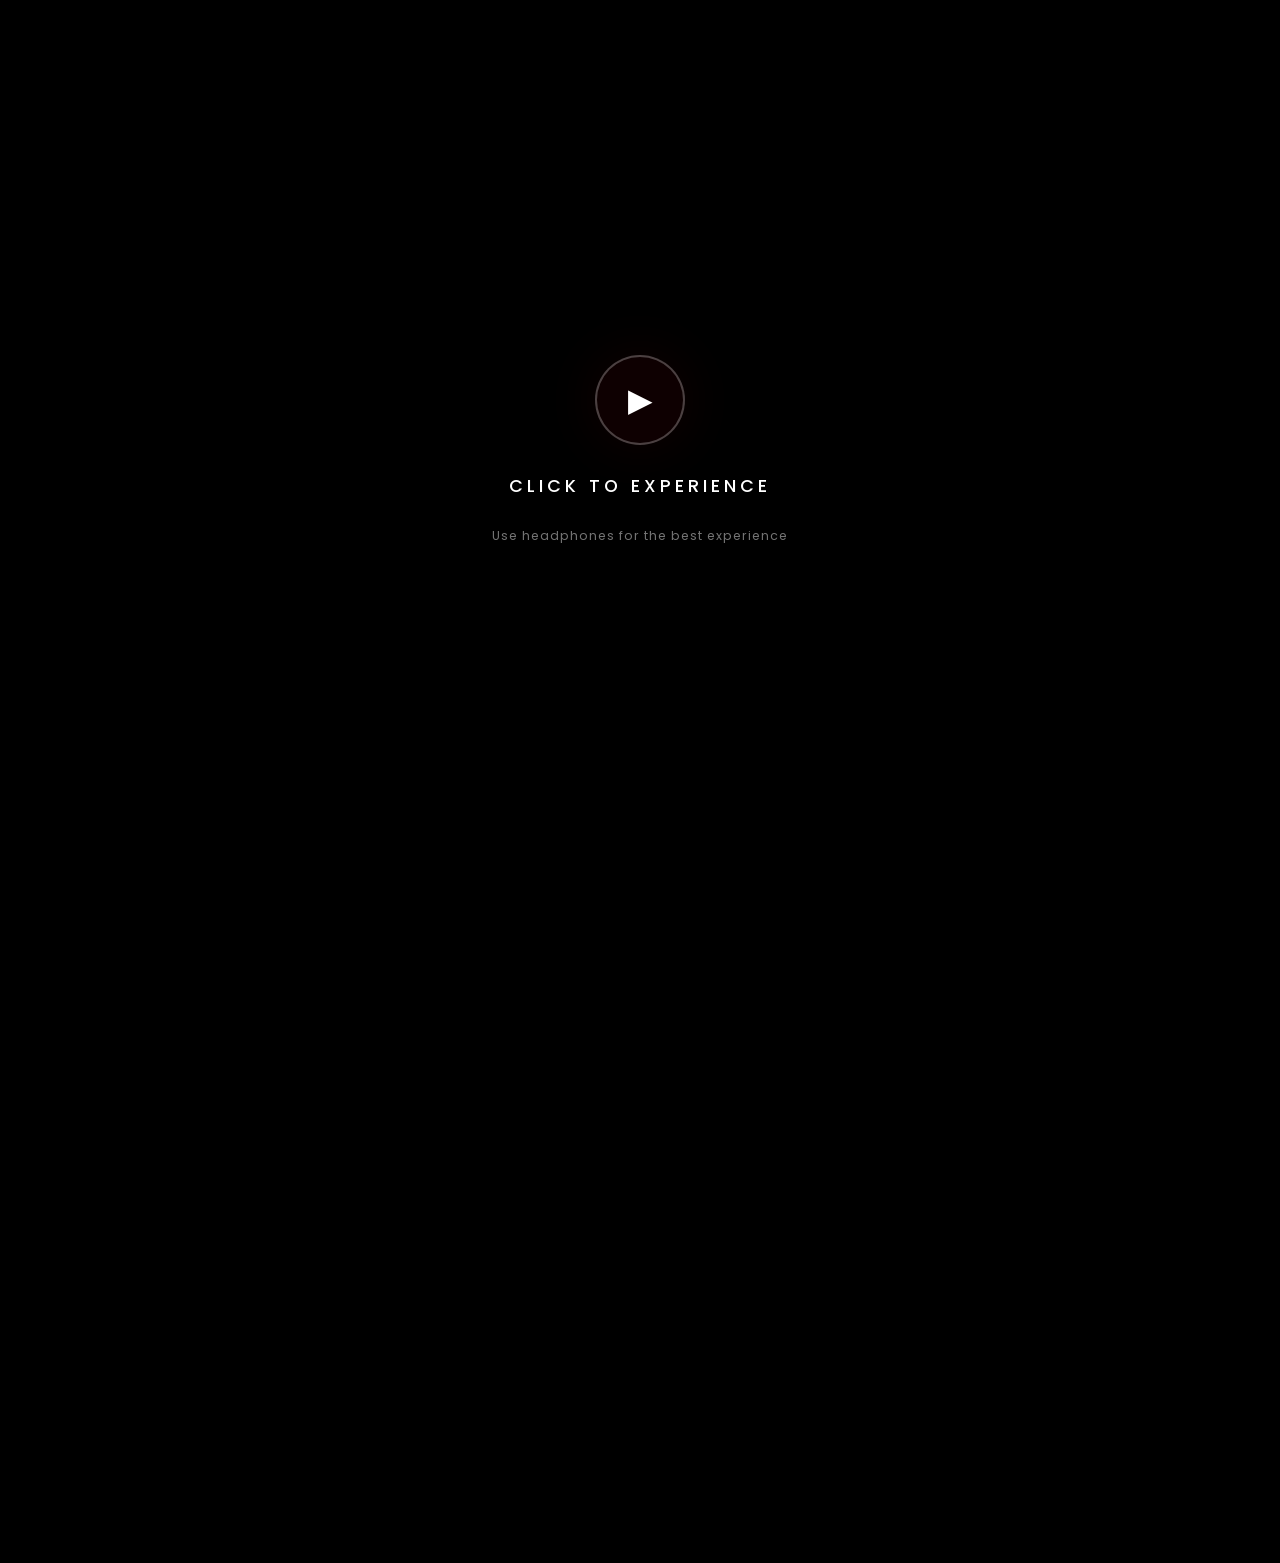
==== commit 85601a58: "Add scroll indicator with bouncing arrow between hero and trending memories" ====
--- a/index.html
+++ b/index.html
@@ -24,6 +24,8 @@
     <video id="intro-video" playsinline preload="auto">
       <source src="assets/netflix-intro.mp4" type="video/mp4" />
     </video>
+    <div class="intro-vignette"></div>
+    <div class="intro-grain"></div>
   </div>
 
   <!-- Netflix Intro Audio -->
@@ -136,13 +138,25 @@
       </div>
     </section>
 
+    <!-- ===== SCROLL INDICATOR ===== -->
+    <div class="scroll-indicator" id="scroll-indicator">
+      <a href="#memories-section" class="scroll-indicator-link">
+        <span class="scroll-text">Scroll</span>
+        <div class="scroll-arrow">
+          <svg viewBox="0 0 24 24" fill="none" stroke="currentColor" stroke-width="2" stroke-linecap="round" stroke-linejoin="round">
+            <polyline points="6 9 12 15 18 9"></polyline>
+          </svg>
+        </div>
+      </a>
+    </div>
+
     <!-- ===== TRENDING MEMORIES ===== -->
     <section class="memories-section" id="memories-section">
       <h2 class="memories-title" id="memories-title">Trending Memories</h2>
       <div class="memories-row" id="memories-row">
 
         <div class="memory-card" data-delay="0">
-          <img src="assets/card1.png" alt="The Beginning" loading="lazy" />
+          <img src="assets/card1_enhanced.png" alt="The Beginning" loading="lazy" />
           <div class="memory-card-overlay">
             <div class="memory-card-title">The Beginning</div>
             <div class="memory-card-tag">Chapter 1</div>
@@ -150,7 +164,7 @@
         </div>
 
         <div class="memory-card" data-delay="100">
-          <img src="assets/card2.png" alt="Her Smile" loading="lazy" />
+          <img src="assets/card2_enhanced.png" alt="Her Smile" loading="lazy" />
           <div class="memory-card-overlay">
             <div class="memory-card-title">Her Smile</div>
             <div class="memory-card-tag">Chapter 2</div>
@@ -158,23 +172,23 @@
         </div>
 
         <div class="memory-card" data-delay="200">
-          <img src="assets/card3.png" alt="The Chaos" loading="lazy" />
-          <div class="memory-card-overlay">
-            <div class="memory-card-title">The Chaos</div>
+          <img src="assets/card3_enhanced.png" alt="The Moonlight" loading="lazy" />
+          <div class="memory-card-overlay">
+            <div class="memory-card-title">The Moonlight</div>
             <div class="memory-card-tag">Chapter 3</div>
           </div>
         </div>
 
         <div class="memory-card" data-delay="300">
-          <img src="assets/card4.png" alt="Late Night Talks" loading="lazy" />
-          <div class="memory-card-overlay">
-            <div class="memory-card-title">Late Night Talks</div>
+          <img src="assets/card4_obsession.png" alt="The obsession" loading="lazy" />
+          <div class="memory-card-overlay">
+            <div class="memory-card-title">The obsession</div>
             <div class="memory-card-tag">Chapter 4</div>
           </div>
         </div>
 
         <div class="memory-card" data-delay="400">
-          <img src="assets/card5.png" alt="Favourite Human" loading="lazy" />
+          <img src="assets/card5_nano_banana_v2.png" alt="Favourite Human" loading="lazy" />
           <div class="memory-card-overlay">
             <div class="memory-card-title">Favourite Human</div>
             <div class="memory-card-tag">Chapter 5</div>
--- a/style.css
+++ b/style.css
@@ -186,6 +186,37 @@
   width: 100%;
   height: 100%;
   object-fit: contain;
+  z-index: 1;
+  filter: contrast(1.08) brightness(0.95) saturate(1.05);
+}
+
+.intro-vignette {
+  position: absolute;
+  top: 0;
+  left: 0;
+  width: 100%;
+  height: 100%;
+  z-index: 2;
+  pointer-events: none;
+  background: radial-gradient(
+    ellipse at center,
+    transparent 35%,
+    rgba(0, 0, 0, 0.8) 100%
+  );
+}
+
+.intro-grain {
+  position: absolute;
+  top: 0;
+  left: 0;
+  width: 100%;
+  height: 100%;
+  z-index: 3;
+  opacity: 0.045;
+  pointer-events: none;
+  background-image: url("data:image/svg+xml,%3Csvg viewBox='0 0 256 256' xmlns='http://www.w3.org/2000/svg'%3E%3Cfilter id='noise'%3E%3CfeTurbulence type='fractalNoise' baseFrequency='0.85' numOctaves='4' stitchTiles='stitch'/%3E%3C/filter%3E%3Crect width='100%25' height='100%25' filter='url(%23noise)' opacity='1'/%3E%3C/svg%3E");
+  background-repeat: repeat;
+  animation: grainShift 0.5s steps(5) infinite;
 }
 
 #intro-overlay.fade-out {
@@ -230,9 +261,8 @@
 }
 
 .navbar.scrolled {
-  background: rgba(0, 0, 0, 0.95);
-  backdrop-filter: blur(20px);
-  -webkit-backdrop-filter: blur(20px);
+  background: rgba(0, 0, 0, 0.98);
+  /* Removed backdrop-filter to prevent screen shaking glitch with underlying canvas/grain */
 }
 
 /* Nav Left */
@@ -778,6 +808,86 @@
 
 
 /* ================================================================
+   7b. SCROLL INDICATOR (.scroll-indicator)
+   ================================================================ */
+
+.scroll-indicator {
+  position: relative;
+  z-index: 10;
+  display: flex;
+  align-items: center;
+  justify-content: center;
+  padding: 30px 0 10px;
+  margin-top: -60px;
+  opacity: 0;
+  animation: fadeIn 1s ease 3s forwards;
+  transition: opacity 0.5s ease;
+}
+
+.scroll-indicator.hidden {
+  opacity: 0;
+  pointer-events: none;
+}
+
+.scroll-indicator-link {
+  display: flex;
+  flex-direction: column;
+  align-items: center;
+  gap: 6px;
+  text-decoration: none;
+  color: var(--text-muted);
+  transition: color 0.3s ease;
+  cursor: pointer;
+}
+
+.scroll-indicator-link:hover {
+  color: var(--text-secondary);
+}
+
+.scroll-text {
+  font-family: var(--font-body);
+  font-size: 0.72rem;
+  font-weight: 500;
+  letter-spacing: 3px;
+  text-transform: uppercase;
+  color: var(--text-muted);
+  transition: color 0.3s ease, text-shadow 0.3s ease;
+}
+
+.scroll-indicator-link:hover .scroll-text {
+  color: var(--text-secondary);
+  text-shadow: 0 0 12px rgba(255, 255, 255, 0.15);
+}
+
+.scroll-arrow {
+  width: 24px;
+  height: 24px;
+  animation: scrollBounce 2s ease-in-out infinite;
+}
+
+.scroll-arrow svg {
+  width: 100%;
+  height: 100%;
+  stroke: var(--text-muted);
+  transition: stroke 0.3s ease, filter 0.3s ease;
+}
+
+.scroll-indicator-link:hover .scroll-arrow svg {
+  stroke: var(--netflix-red);
+  filter: drop-shadow(0 0 8px rgba(229, 9, 20, 0.4));
+}
+
+@keyframes scrollBounce {
+  0%, 100% {
+    transform: translateY(0);
+  }
+  50% {
+    transform: translateY(8px);
+  }
+}
+
+
+/* ================================================================
    8. TRENDING MEMORIES SECTION (.memories-section)
    ================================================================ */
 
@@ -1184,10 +1294,10 @@
 
   /* Hero */
   .hero {
-    align-items: center;
-    padding-bottom: 0;
-    min-height: 100vh;
-    min-height: 100dvh;
+    align-items: flex-end;
+    padding-bottom: 15vh;
+    min-height: 95vh;
+    min-height: 95dvh;
   }
 
   .hero-content {
